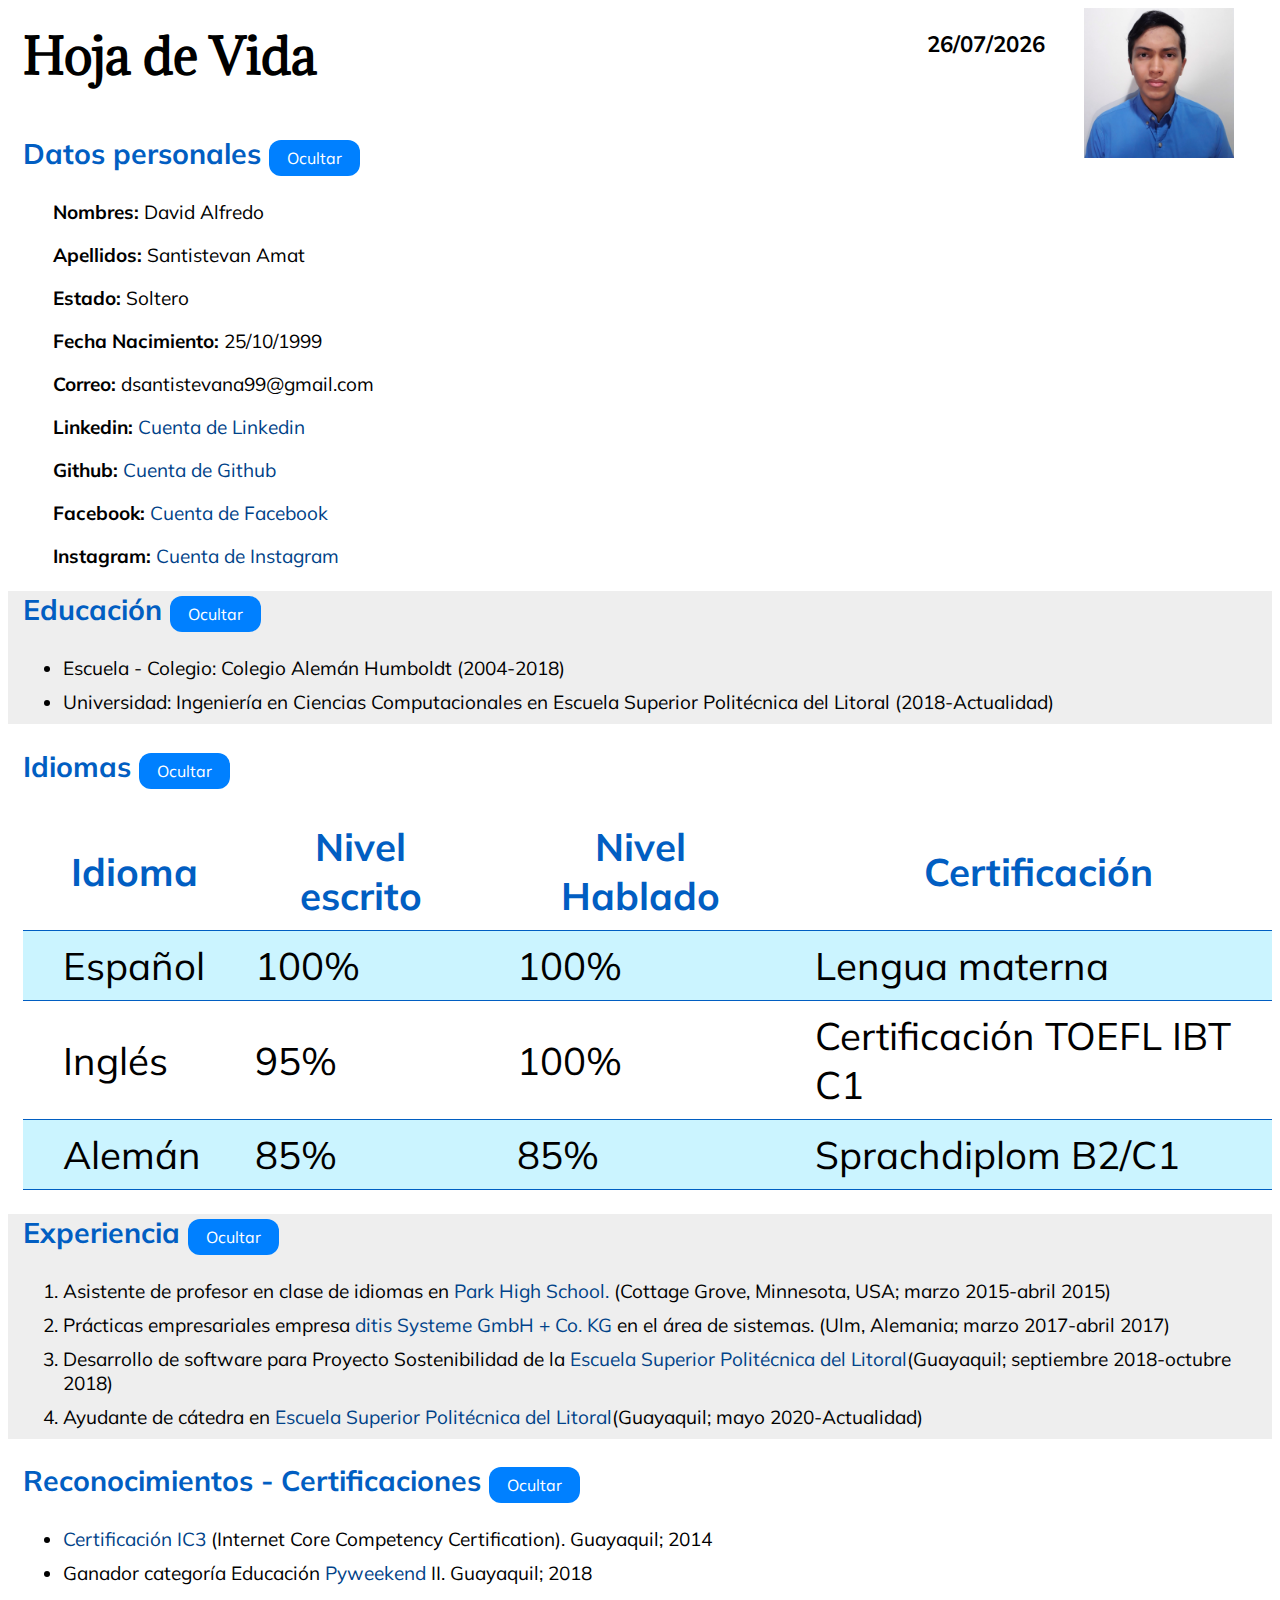
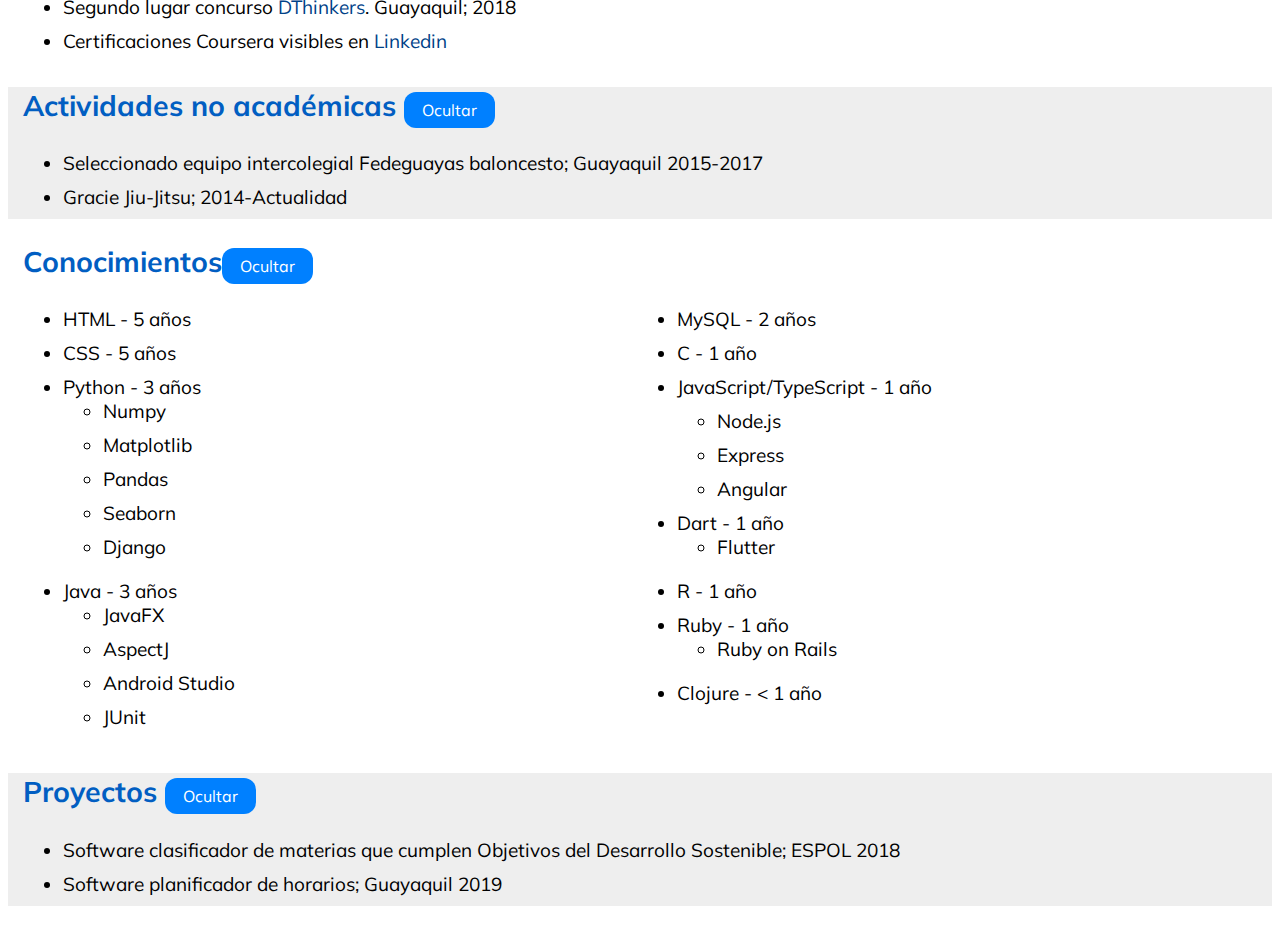
==== hoja_de_vida.html @ 27ae8ec9 "first commit" ====
<html>
	<head>
		<title> Hoja de Vida - David Santistevan</title>
		<meta charset="utf-8">
		<link href='https://fonts.googleapis.com/css?family=Adamina' rel='stylesheet'>
		<link href='https://fonts.googleapis.com/css?family=Muli' rel='stylesheet'>
		<link rel="stylesheet" href="estilo_hojaVida.css">
		<script src="main.js"></script>
	</head>
	
	<body>
		<img id="foto" src="Foto.jpg" height=150px width=150px>
		<div class="seccion" id="seccionFecha">
			<h3 id="fecha"></h3>
		</div>
		<script>fecha();</script>
		<h1 id="hojaVida">Hoja de Vida</h1> 
		<div class="seccion" id="datosPersonales">
			<h2 class="titulo">Datos personales <button id='botonDatos' onclick="ocultarSeccion('datosPersonales','botonDatos')">Ocultar</button></h2>
			<div class="elementos" id="elementos-datosPersonales">
				<p><b>Nombres: </b>David Alfredo</p>
				<p><b>Apellidos: </b>Santistevan Amat</p>
				<p><b>Estado: </b>Soltero</p>
				<p><b>Fecha Nacimiento: </b>25/10/1999</p>
				<p><b>Correo: </b>dsantistevana99@gmail.com</p>
				<p><b>Linkedin: </b><a href="https://www.linkedin.com/in/david-santistevan-amat">Cuenta de Linkedin</a></p>
				<p><b>Github: </b><a href="https://www.github.com/dsantistevan/">Cuenta de Github</a></p>
				<p><b>Facebook: </b><a href="https://www.facebook.com/david.santistevan.amat">Cuenta de Facebook</a></p>
				<p><b>Instagram: </b><a href="https://www.instagram.com/dsantistevan99/">Cuenta de Instagram</a></p>
			</div>
		</div>

		<div class="seccion" id="educacion">
			<h2 class="titulo">Educación <button id='botonEducacion' onclick="ocultarSeccion('educacion','botonEducacion')">Ocultar</button></h2>
			<div class="elementos" id="elementos-educacion">
				<p><ul>
					<li>Escuela - Colegio: Colegio Alemán Humboldt (2004-2018)</li>
					<li>Universidad: Ingeniería en Ciencias Computacionales en Escuela Superior Politécnica del Litoral (2018-Actualidad)</li>
				</ul></p>
			</div>
		</div>

		<div class="seccion" id="idiomas">
			<h2 class="titulo"> Idiomas <button id='botonIdiomas' onclick="ocultarSeccion('idiomas','botonIdiomas')">Ocultar</button></h2>
			<div class="elementos" id="elementos-idiomas">
				<table align="center">
					<tr id="headerTabla">
						<th>
							<p>Idioma</p>
						</th>
						<th>
							<p>Nivel escrito</p>
						</th>
						<th>
							<p>Nivel Hablado</p>
						</th>
						<th>
							<p>Certificación</p>
						</th>
					</tr>
					<tr>
						<td>
							<p>Español</p>
						</td>
						<td>
							<p>100%</p>
						</td>
						<td>
							<p>100%</p>
						</td>
						<td>
							<p>Lengua materna</p>
						</td>
					</tr>
					<tr>
						<td>
							<p>Inglés</p>
						</td>
						<td>
							<p>95%</p>
						</td>
						<td>
							<p>100%</p>
						</td>
						<td>
							<p>Certificación TOEFL IBT C1</p>
						</td>
					</tr>
					<tr>
						<td>
							<p>Alemán</p>
						</td>
						<td>
							<p>85%</p>
						</td>
						<td>
							<p>85%</p>
						</td>
						<td>
							<p>Sprachdiplom B2/C1</p>
						</td>
					</tr>
				</table>
			</div>
		</div>
		
		<div class="seccion" id="experiencia">
			<h2 class="titulo">Experiencia <button id='botonExperiencia' onclick="ocultarSeccion('experiencia','botonExperiencia')">Ocultar</button></h2>
			<div class="elementos" id="elementos-experiencia">
				<p><ol>
					<li>Asistente de profesor en clase de idiomas en <a href="https://phs.sowashco.org/">Park High School.</a> (Cottage Grove, Minnesota, USA; marzo 2015-abril 2015)</li>
					<li>Prácticas empresariales empresa <a href="https://www.ditis.de/index.html">ditis Systeme GmbH + Co. KG</a> en el área de sistemas. (Ulm, Alemania; marzo 2017-abril 2017)</li>
					<li>Desarrollo de software para Proyecto Sostenibilidad de la <a href="https://www.espol.edu.ec">Escuela Superior Politécnica del Litoral</a>(Guayaquil; septiembre 2018-octubre 2018)</li>
					<li>Ayudante de cátedra en <a href="https://www.espol.edu.ec">Escuela Superior Politécnica del Litoral</a>(Guayaquil; mayo 2020-Actualidad)</li>
				</ol></p>
			</div>
		</div>

		<div class="seccion" id="logros">
			<h2 class="titulo">Reconocimientos - Certificaciones <button id='botonLogros' onclick="ocultarSeccion('logros','botonLogros')">Ocultar</button></h2>
			<div class="elementos" id="elementos-logros">
				<p><ul>
					<li><a href="https://certiport.pearsonvue.com/Certifications/IC3/Digital-Literacy-Certification/Overview.aspx">Certificación IC3</a> (Internet Core Competency Certification). Guayaquil; 2014</li>
					<li>Ganador categoría Educación <a href="http://programacion.espol.edu.ec/pyweekend/">Pyweekend</a> II. Guayaquil; 2018</li>
					<li>Segundo lugar concurso <a href="https://www.i3lab.org/i3week-dthinkers">DThinkers</a>. Guayaquil; 2018</li>
					<li>Certificaciones Coursera visibles en <a href="https://www.linkedin.com/in/david-santistevan-amat/">Linkedin</a></li>
				</p></ul>
			</div>
		</div>
		
		<div class="seccion" id="cursos">
			<h2 class="titulo"> Actividades no académicas <button id='botonCursos' onclick="ocultarSeccion('cursos','botonCursos')">Ocultar</button></h2>
			<div class="elementos" id="elementos-cursos">
				<p><ul>
					<li>Seleccionado equipo intercolegial Fedeguayas baloncesto; Guayaquil 2015-2017</li>
					<li>Gracie Jiu-Jitsu; 2014-Actualidad</li>
				</p></ul>
			</div>
		</div>

		<div class="seccion" id="conocimientos">
			<h2 class="titulo">Conocimientos<button id='botonConocimientos' onclick="ocultarSeccion('conocimientos','botonConocimientos')">Ocultar</button></h2>
			<div class="elementos" id="elementos-conocimientos">
				<ul>
					<li>HTML - 5 años</li>
					<li>CSS - 5 años</li>
					<li>Python - 3 años
						<ul>
							<li>Numpy</li>
							<li>Matplotlib</li>
							<li>Pandas</li>
							<li>Seaborn</li>
							<li>Django</li>
						</ul>
					</li>
					<li>Java - 3 años
						<ul>
							<li>JavaFX</li>
							<li>AspectJ</li>
							<li>Android Studio</li>
							<li>JUnit</li>
						</ul>
					</li>
					<li>MySQL - 2 años</li>
					<li>C - 1 año</li>
					<li>JavaScript/TypeScript - 1 año</li>
						<ul>
							<li>Node.js</li>
							<li>Express</li>
							<li>Angular</li>
						</ul>
					<li>Dart -  1 año
						<ul>
							<li>Flutter</li>
						</ul>
					</li>
					<li>R - 1 año</li>
					<li>Ruby - 1 año
						<ul>
							<li>Ruby on Rails</li>
						</ul>	
					</li>
					<li>Clojure - < 1 año </li>
				</ul>
			</div>
		</div>


		<div class="seccion" id="proyectos">
			<h2 class="titulo"> Proyectos <button id='botonProyectos' onclick="ocultarSeccion('proyectos','botonProyectos')">Ocultar</button></h2>
			<div class="elementos" id="elementos-proyectos">
				<p><ul>
					<li>Software clasificador de materias que cumplen Objetivos del Desarrollo Sostenible; ESPOL 2018</li>
					<li>Software planificador de horarios; Guayaquil 2019</li>
				</p></ul>
			</div>
		</div>
	</body>

</html>
---- estilo_hojaVida.css ----
body 
{
	background-color: #FFFFFF;
	scroll-behavior: smooth;
}

#hojaVida 
{
	font-family: "Adamina";
	font-size: 48px;
	padding: 15px;
}

#foto, #fecha
{
	float:right;
	padding-right:3vw
}

.seccion
{
	font-size: 19px;
	padding-left:15px;
	font-family:"Muli";

}

.seccion .titulo
{
	color:#015EC2;
}

.seccion p
{
	padding-left:30px;
}

li 
{
	padding-bottom:10px;
}

a
{
	text-decoration:inherit;
}

a:link
{
	color:#004288;
}

a:visited
{
	color:#000588;
}

a:hover
{
	color:#00FFAA;
}

a:active
{
	color:#0041FB
}

#headerTabla
{
	color:#015EC2;
}

table
{
	border-collapse:collapse;
}

table p
{
	font-size:3vw;
	
}

th,td
{
	padding:10;
	
}

tr:nth-child(even)
{
	background-color:#CBF4FF;

}

tr
{
	border-bottom: 1px solid #015EC2;
	
}

button {
	background-color: #0080FF;
	border: none;
	color: white;
	padding: 8px 18px;
	text-align: center;
	text-decoration: none;
	display: inline-block;
	font-size: 16px;
	border-radius:12px;
	font-family:"Muli";
	-webkit-transition-duration: 0.2s; 
 	transition-duration: 0.2s;
}

button:hover {
  box-shadow: 0 12px 16px 0 rgba(0,0,0,0.24), 0 17px 50px 0 rgba(0,0,0,0.19);
}

.elementos
{
	-webkit-transition-duration: 0.4s; 
 	transition-duration: 0.25s;
}

#elementos-conocimientos > ul {
	columns: 2;
}

.seccion:nth-child(even){
	background-color: #eeeeee;
}
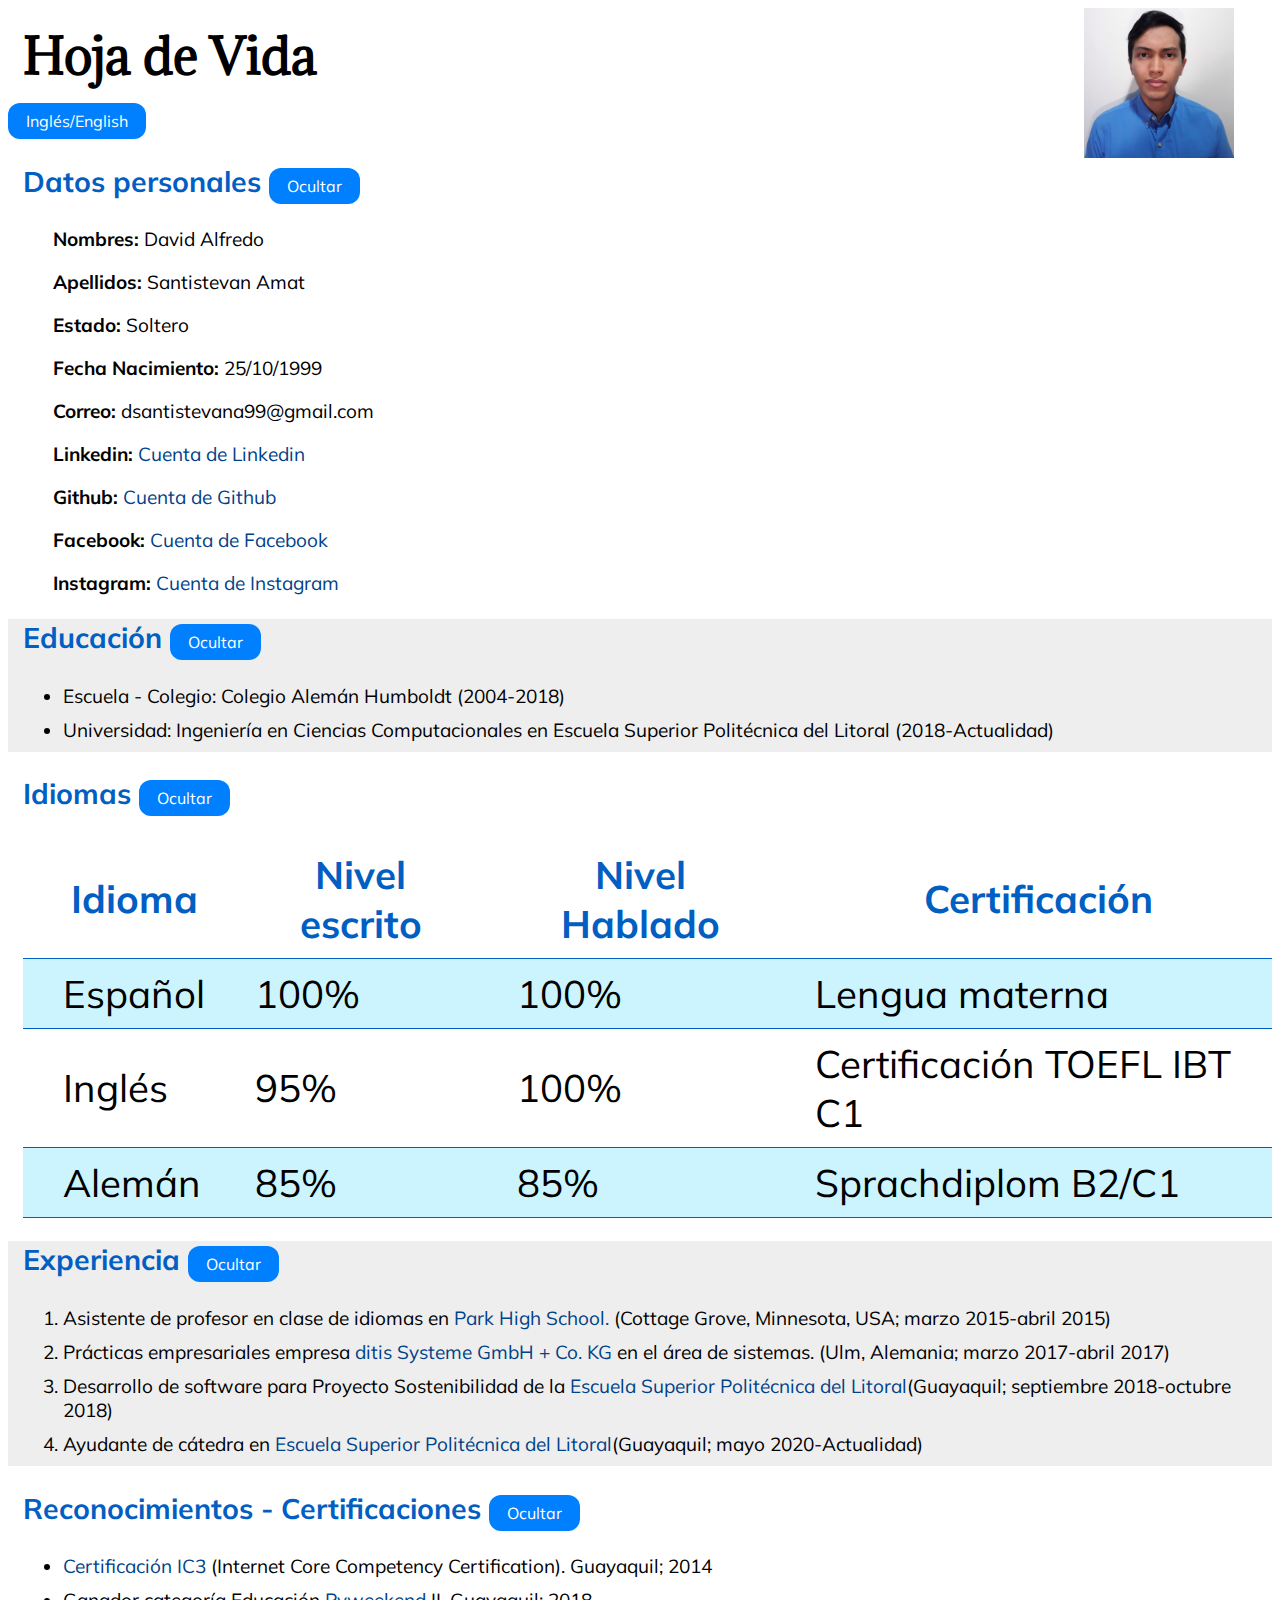
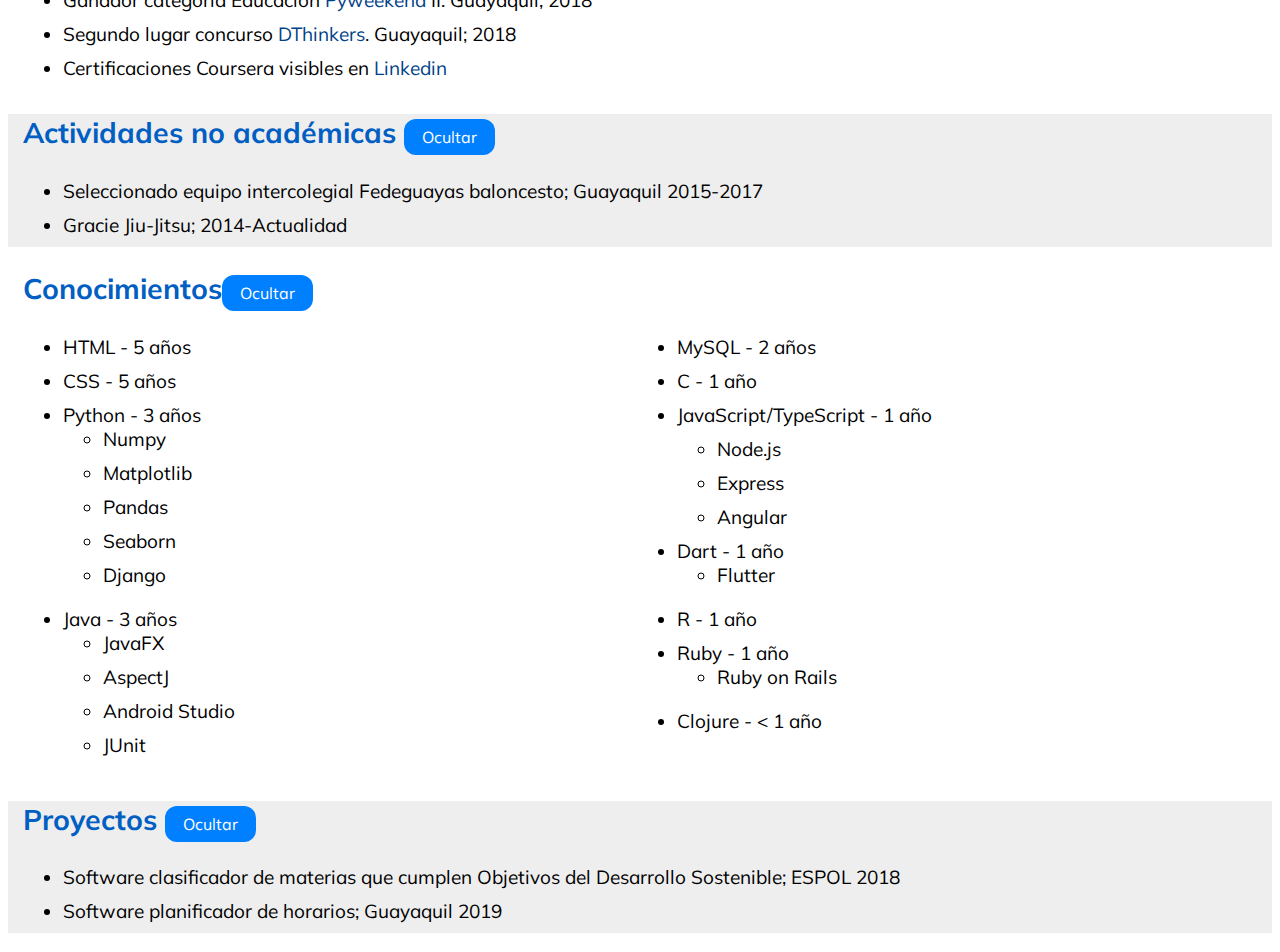
==== commit 85ba1188: "Added english" ====
--- a/hoja_de_vida.html
+++ b/hoja_de_vida.html
@@ -13,10 +13,10 @@
 		<div class="seccion" id="seccionFecha">
 			<h3 id="fecha"></h3>
 		</div>
-		<script>fecha();</script>
 		<h1 id="hojaVida">Hoja de Vida</h1> 
+		<a href="index.html"><button id="language">Inglés/English</button></a>
 		<div class="seccion" id="datosPersonales">
-			<h2 class="titulo">Datos personales <button id='botonDatos' onclick="ocultarSeccion('datosPersonales','botonDatos')">Ocultar</button></h2>
+			<h2 class="titulo">Datos personales <button id='botonDatos' onclick="ocultarSeccion('datosPersonales','botonDatos',0)">Ocultar</button></h2>
 			<div class="elementos" id="elementos-datosPersonales">
 				<p><b>Nombres: </b>David Alfredo</p>
 				<p><b>Apellidos: </b>Santistevan Amat</p>
@@ -31,7 +31,7 @@
 		</div>
 
 		<div class="seccion" id="educacion">
-			<h2 class="titulo">Educación <button id='botonEducacion' onclick="ocultarSeccion('educacion','botonEducacion')">Ocultar</button></h2>
+			<h2 class="titulo">Educación <button id='botonEducacion' onclick="ocultarSeccion('educacion','botonEducacion',0)">Ocultar</button></h2>
 			<div class="elementos" id="elementos-educacion">
 				<p><ul>
 					<li>Escuela - Colegio: Colegio Alemán Humboldt (2004-2018)</li>
@@ -41,7 +41,7 @@
 		</div>
 
 		<div class="seccion" id="idiomas">
-			<h2 class="titulo"> Idiomas <button id='botonIdiomas' onclick="ocultarSeccion('idiomas','botonIdiomas')">Ocultar</button></h2>
+			<h2 class="titulo"> Idiomas <button id='botonIdiomas' onclick="ocultarSeccion('idiomas','botonIdiomas',0)">Ocultar</button></h2>
 			<div class="elementos" id="elementos-idiomas">
 				<table align="center">
 					<tr id="headerTabla">
@@ -105,7 +105,7 @@
 		</div>
 		
 		<div class="seccion" id="experiencia">
-			<h2 class="titulo">Experiencia <button id='botonExperiencia' onclick="ocultarSeccion('experiencia','botonExperiencia')">Ocultar</button></h2>
+			<h2 class="titulo">Experiencia <button id='botonExperiencia' onclick="ocultarSeccion('experiencia','botonExperiencia',0)">Ocultar</button></h2>
 			<div class="elementos" id="elementos-experiencia">
 				<p><ol>
 					<li>Asistente de profesor en clase de idiomas en <a href="https://phs.sowashco.org/">Park High School.</a> (Cottage Grove, Minnesota, USA; marzo 2015-abril 2015)</li>
@@ -117,7 +117,7 @@
 		</div>
 
 		<div class="seccion" id="logros">
-			<h2 class="titulo">Reconocimientos - Certificaciones <button id='botonLogros' onclick="ocultarSeccion('logros','botonLogros')">Ocultar</button></h2>
+			<h2 class="titulo">Reconocimientos - Certificaciones <button id='botonLogros' onclick="ocultarSeccion('logros','botonLogros',0)">Ocultar</button></h2>
 			<div class="elementos" id="elementos-logros">
 				<p><ul>
 					<li><a href="https://certiport.pearsonvue.com/Certifications/IC3/Digital-Literacy-Certification/Overview.aspx">Certificación IC3</a> (Internet Core Competency Certification). Guayaquil; 2014</li>
@@ -129,7 +129,7 @@
 		</div>
 		
 		<div class="seccion" id="cursos">
-			<h2 class="titulo"> Actividades no académicas <button id='botonCursos' onclick="ocultarSeccion('cursos','botonCursos')">Ocultar</button></h2>
+			<h2 class="titulo"> Actividades no académicas <button id='botonCursos' onclick="ocultarSeccion('cursos','botonCursos',0)">Ocultar</button></h2>
 			<div class="elementos" id="elementos-cursos">
 				<p><ul>
 					<li>Seleccionado equipo intercolegial Fedeguayas baloncesto; Guayaquil 2015-2017</li>
@@ -139,7 +139,7 @@
 		</div>
 
 		<div class="seccion" id="conocimientos">
-			<h2 class="titulo">Conocimientos<button id='botonConocimientos' onclick="ocultarSeccion('conocimientos','botonConocimientos')">Ocultar</button></h2>
+			<h2 class="titulo">Conocimientos<button id='botonConocimientos' onclick="ocultarSeccion('conocimientos','botonConocimientos',0)">Ocultar</button></h2>
 			<div class="elementos" id="elementos-conocimientos">
 				<ul>
 					<li>HTML - 5 años</li>
@@ -187,7 +187,7 @@
 
 
 		<div class="seccion" id="proyectos">
-			<h2 class="titulo"> Proyectos <button id='botonProyectos' onclick="ocultarSeccion('proyectos','botonProyectos')">Ocultar</button></h2>
+			<h2 class="titulo"> Proyectos <button id='botonProyectos' onclick="ocultarSeccion('proyectos','botonProyectos',0)">Ocultar</button></h2>
 			<div class="elementos" id="elementos-proyectos">
 				<p><ul>
 					<li>Software clasificador de materias que cumplen Objetivos del Desarrollo Sostenible; ESPOL 2018</li>
--- a/estilo_hojaVida.css
+++ b/estilo_hojaVida.css
@@ -131,3 +131,7 @@
 .seccion:nth-child(even){
 	background-color: #eeeeee;
 }
+
+h1 {
+	margin-bottom: 0;
+}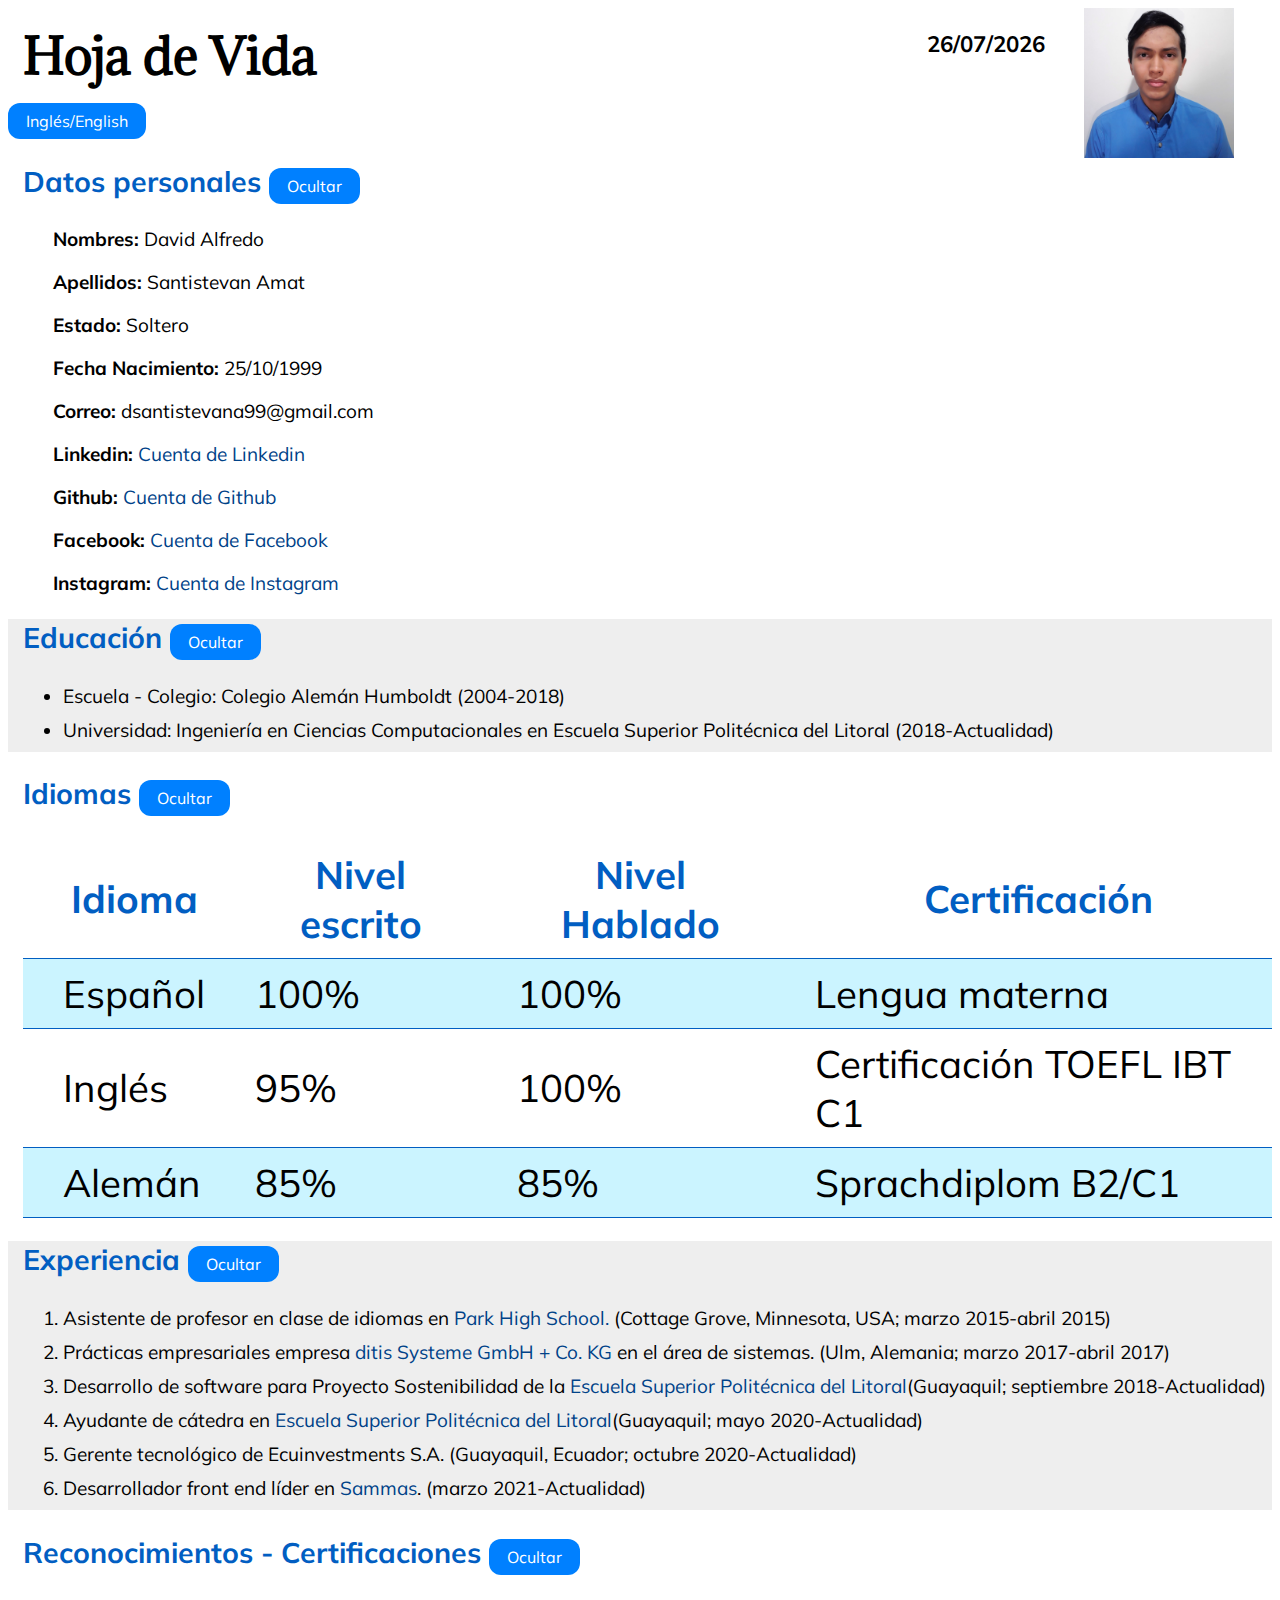
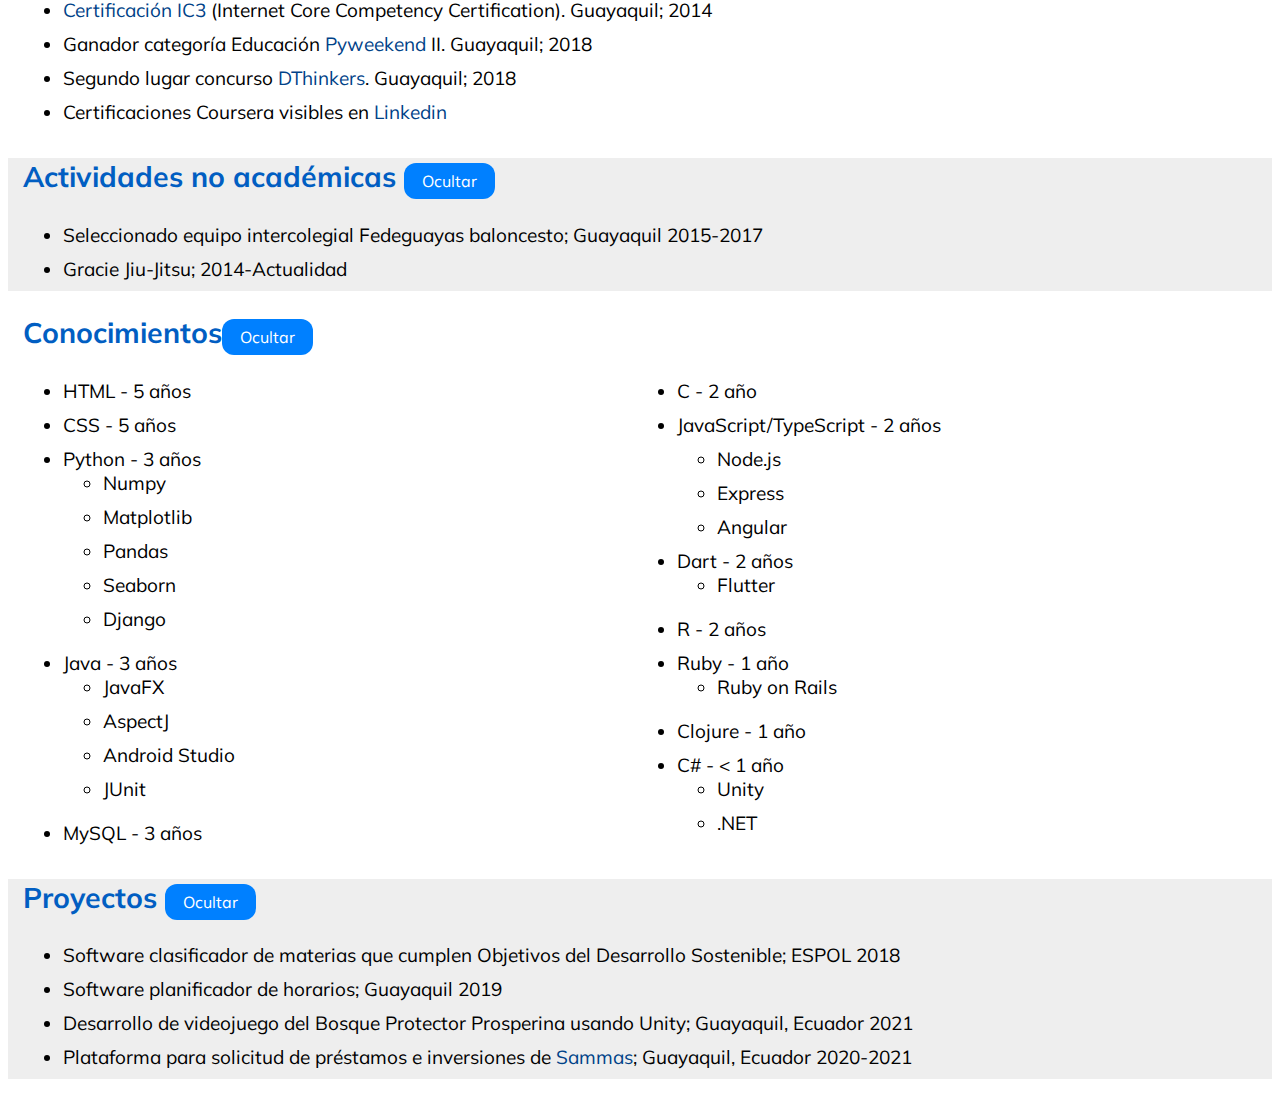
==== commit d46d740d: "CV Update" ====
--- a/hoja_de_vida.html
+++ b/hoja_de_vida.html
@@ -23,10 +23,10 @@
 				<p><b>Estado: </b>Soltero</p>
 				<p><b>Fecha Nacimiento: </b>25/10/1999</p>
 				<p><b>Correo: </b>dsantistevana99@gmail.com</p>
-				<p><b>Linkedin: </b><a href="https://www.linkedin.com/in/david-santistevan-amat">Cuenta de Linkedin</a></p>
-				<p><b>Github: </b><a href="https://www.github.com/dsantistevan/">Cuenta de Github</a></p>
-				<p><b>Facebook: </b><a href="https://www.facebook.com/david.santistevan.amat">Cuenta de Facebook</a></p>
-				<p><b>Instagram: </b><a href="https://www.instagram.com/dsantistevan99/">Cuenta de Instagram</a></p>
+				<p><b>Linkedin: </b><a target="_blank" rel="noopener noreferrer" href="https://www.linkedin.com/in/david-santistevan-amat">Cuenta de Linkedin</a></p>
+				<p><b>Github: </b><a target="_blank" rel="noopener noreferrer" href="https://www.github.com/dsantistevan/">Cuenta de Github</a></p>
+				<p><b>Facebook: </b><a target="_blank" rel="noopener noreferrer" href="https://www.facebook.com/david.santistevan.amat">Cuenta de Facebook</a></p>
+				<p><b>Instagram: </b><a target="_blank" rel="noopener noreferrer" href="https://www.instagram.com/dsantistevan99/">Cuenta de Instagram</a></p>
 			</div>
 		</div>
 
@@ -108,10 +108,12 @@
 			<h2 class="titulo">Experiencia <button id='botonExperiencia' onclick="ocultarSeccion('experiencia','botonExperiencia',0)">Ocultar</button></h2>
 			<div class="elementos" id="elementos-experiencia">
 				<p><ol>
-					<li>Asistente de profesor en clase de idiomas en <a href="https://phs.sowashco.org/">Park High School.</a> (Cottage Grove, Minnesota, USA; marzo 2015-abril 2015)</li>
-					<li>Prácticas empresariales empresa <a href="https://www.ditis.de/index.html">ditis Systeme GmbH + Co. KG</a> en el área de sistemas. (Ulm, Alemania; marzo 2017-abril 2017)</li>
-					<li>Desarrollo de software para Proyecto Sostenibilidad de la <a href="https://www.espol.edu.ec">Escuela Superior Politécnica del Litoral</a>(Guayaquil; septiembre 2018-octubre 2018)</li>
-					<li>Ayudante de cátedra en <a href="https://www.espol.edu.ec">Escuela Superior Politécnica del Litoral</a>(Guayaquil; mayo 2020-Actualidad)</li>
+					<li>Asistente de profesor en clase de idiomas en <a target="_blank" rel="noopener noreferrer" href="https://phs.sowashco.org/">Park High School.</a> (Cottage Grove, Minnesota, USA; marzo 2015-abril 2015)</li>
+					<li>Prácticas empresariales empresa <a target="_blank" rel="noopener noreferrer" href="https://www.ditis.de/index.html">ditis Systeme GmbH + Co. KG</a> en el área de sistemas. (Ulm, Alemania; marzo 2017-abril 2017)</li>
+					<li>Desarrollo de software para Proyecto Sostenibilidad de la <a target="_blank" rel="noopener noreferrer" href="https://www.espol.edu.ec">Escuela Superior Politécnica del Litoral</a>(Guayaquil; septiembre 2018-Actualidad)</li>
+					<li>Ayudante de cátedra en <a target="_blank" rel="noopener noreferrer" href="https://www.espol.edu.ec">Escuela Superior Politécnica del Litoral</a>(Guayaquil; mayo 2020-Actualidad)</li>
+					<li>Gerente tecnológico de Ecuinvestments S.A. (Guayaquil, Ecuador; octubre 2020-Actualidad)</li>
+					<li>Desarrollador front end líder en <a target="_blank" rel="noopener noreferrer" href="https://sammas.com.ec">Sammas</a>. (marzo 2021-Actualidad)</li>
 				</ol></p>
 			</div>
 		</div>
@@ -120,10 +122,10 @@
 			<h2 class="titulo">Reconocimientos - Certificaciones <button id='botonLogros' onclick="ocultarSeccion('logros','botonLogros',0)">Ocultar</button></h2>
 			<div class="elementos" id="elementos-logros">
 				<p><ul>
-					<li><a href="https://certiport.pearsonvue.com/Certifications/IC3/Digital-Literacy-Certification/Overview.aspx">Certificación IC3</a> (Internet Core Competency Certification). Guayaquil; 2014</li>
-					<li>Ganador categoría Educación <a href="http://programacion.espol.edu.ec/pyweekend/">Pyweekend</a> II. Guayaquil; 2018</li>
-					<li>Segundo lugar concurso <a href="https://www.i3lab.org/i3week-dthinkers">DThinkers</a>. Guayaquil; 2018</li>
-					<li>Certificaciones Coursera visibles en <a href="https://www.linkedin.com/in/david-santistevan-amat/">Linkedin</a></li>
+					<li><a target="_blank" rel="noopener noreferrer" href="https://certiport.pearsonvue.com/Certifications/IC3/Digital-Literacy-Certification/Overview.aspx">Certificación IC3</a> (Internet Core Competency Certification). Guayaquil; 2014</li>
+					<li>Ganador categoría Educación <a target="_blank" rel="noopener noreferrer" href="http://programacion.espol.edu.ec/pyweekend/">Pyweekend</a> II. Guayaquil; 2018</li>
+					<li>Segundo lugar concurso <a target="_blank" rel="noopener noreferrer" href="https://www.i3lab.org/i3week-dthinkers">DThinkers</a>. Guayaquil; 2018</li>
+					<li>Certificaciones Coursera visibles en <a target="_blank" rel="noopener noreferrer" href="https://www.linkedin.com/in/david-santistevan-amat/">Linkedin</a></li>
 				</p></ul>
 			</div>
 		</div>
@@ -161,26 +163,32 @@
 							<li>JUnit</li>
 						</ul>
 					</li>
-					<li>MySQL - 2 años</li>
-					<li>C - 1 año</li>
-					<li>JavaScript/TypeScript - 1 año</li>
+					<li>MySQL - 3 años</li>
+					<li>C - 2 año</li>
+					<li>JavaScript/TypeScript - 2 años</li>
 						<ul>
 							<li>Node.js</li>
 							<li>Express</li>
 							<li>Angular</li>
 						</ul>
-					<li>Dart -  1 año
+					<li>Dart -  2 años
 						<ul>
 							<li>Flutter</li>
 						</ul>
 					</li>
-					<li>R - 1 año</li>
+					<li>R - 2 años</li>
 					<li>Ruby - 1 año
 						<ul>
 							<li>Ruby on Rails</li>
 						</ul>	
 					</li>
-					<li>Clojure - < 1 año </li>
+					<li>Clojure -  1 año </li>
+					<li>C# - < 1 año 
+						<ul>
+							<li>Unity</li>
+							<li>.NET</li>
+						</ul>
+					</li>
 				</ul>
 			</div>
 		</div>
@@ -192,6 +200,8 @@
 				<p><ul>
 					<li>Software clasificador de materias que cumplen Objetivos del Desarrollo Sostenible; ESPOL 2018</li>
 					<li>Software planificador de horarios; Guayaquil 2019</li>
+					<li>Desarrollo de videojuego del Bosque Protector Prosperina usando Unity; Guayaquil, Ecuador 2021</li>
+					<li>Plataforma para solicitud de préstamos e inversiones de <a target="_blank" rel="noopener noreferrer" href="https://portal.sammas.com.ec">Sammas</a>; Guayaquil, Ecuador 2020-2021</li>
 				</p></ul>
 			</div>
 		</div>
--- a/estilo_hojaVida.css
+++ b/estilo_hojaVida.css
@@ -99,6 +99,12 @@
 	
 }
 
+div[style*="hidden"] tr
+{
+	border-bottom: transparent;
+	
+}
+
 button {
 	background-color: #0080FF;
 	border: none;
@@ -134,4 +140,4 @@
 
 h1 {
 	margin-bottom: 0;
-}+}
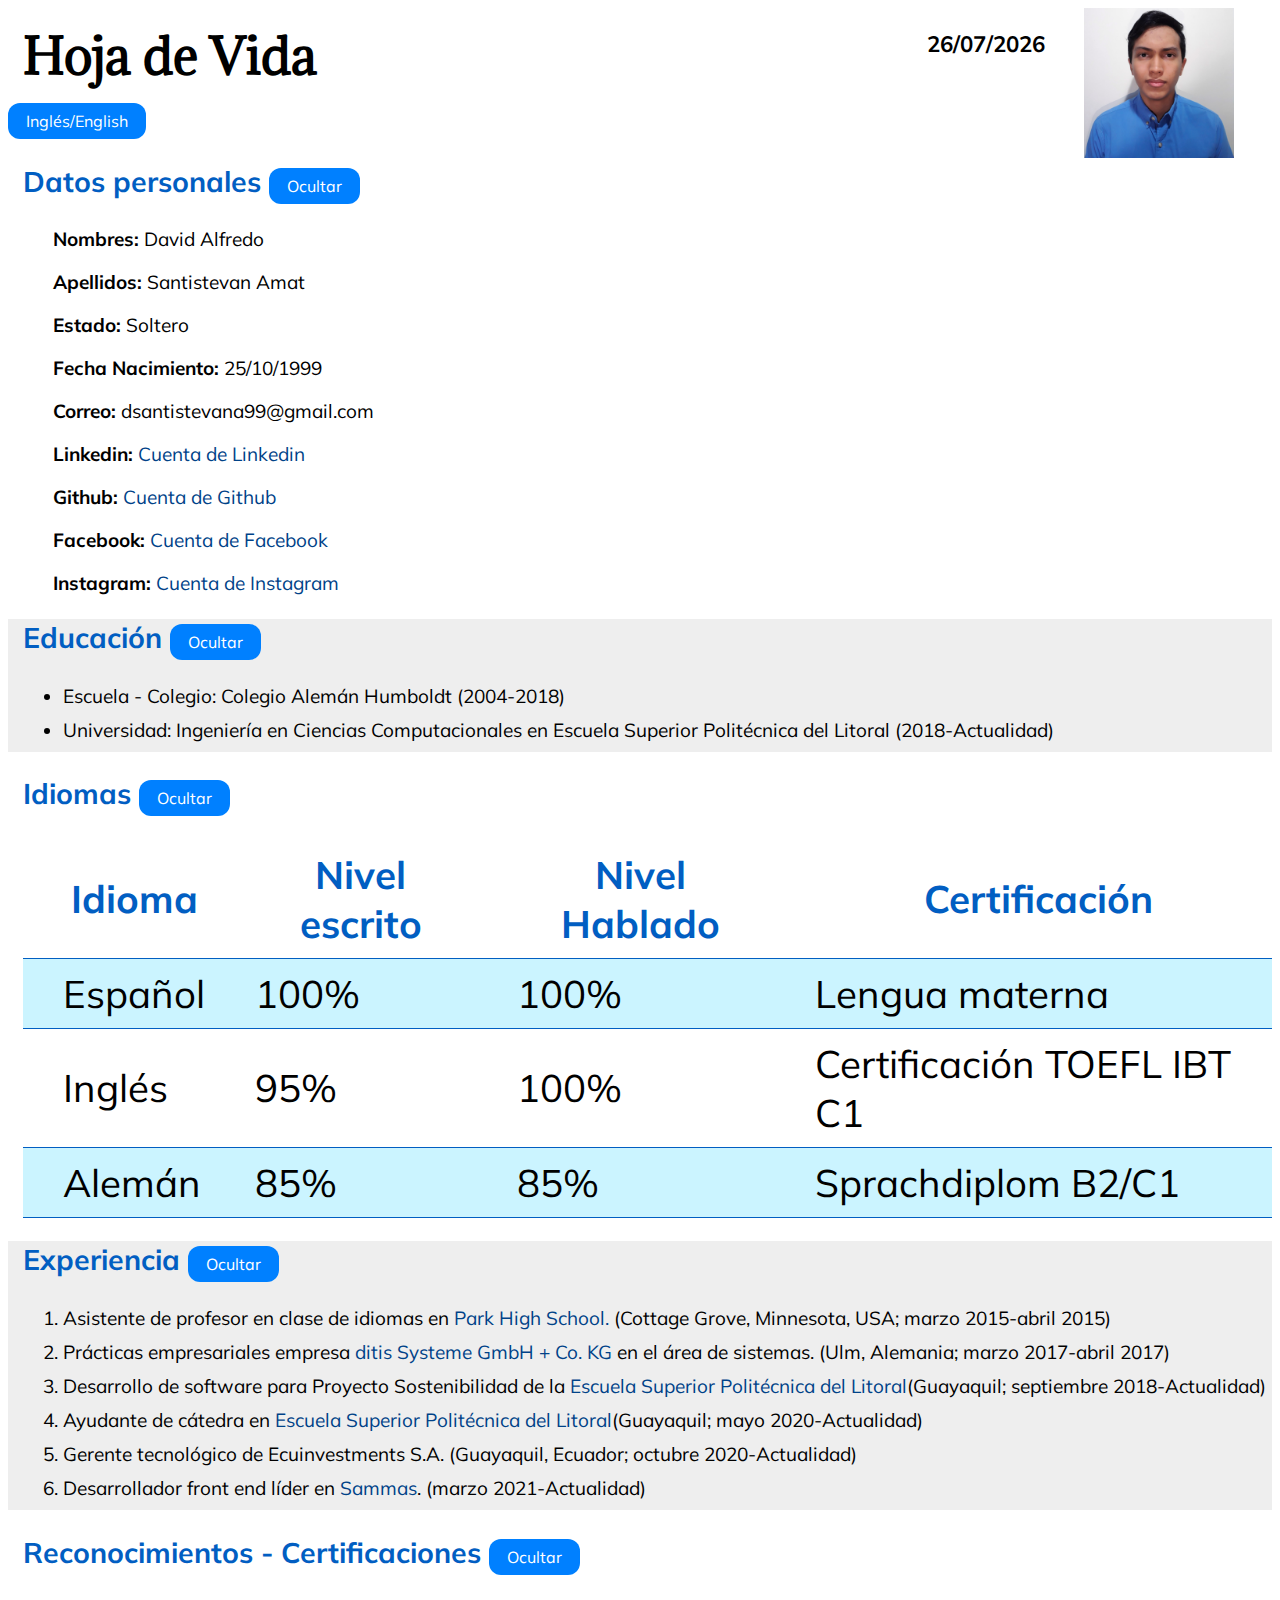
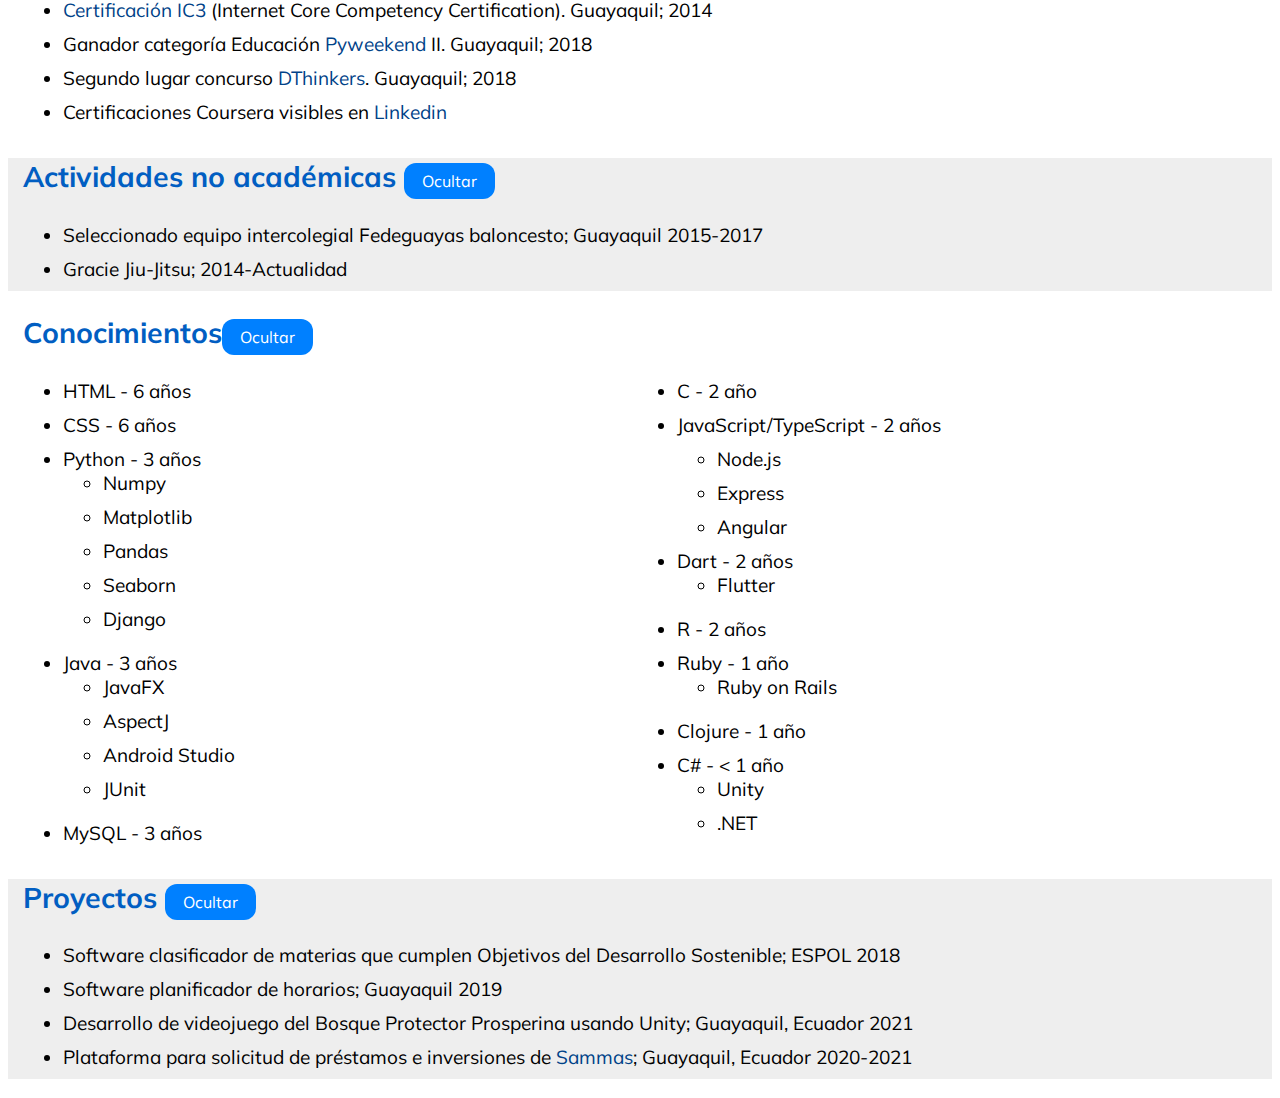
==== commit 7285abd3: "CV Update" ====
--- a/hoja_de_vida.html
+++ b/hoja_de_vida.html
@@ -144,8 +144,8 @@
 			<h2 class="titulo">Conocimientos<button id='botonConocimientos' onclick="ocultarSeccion('conocimientos','botonConocimientos',0)">Ocultar</button></h2>
 			<div class="elementos" id="elementos-conocimientos">
 				<ul>
-					<li>HTML - 5 años</li>
-					<li>CSS - 5 años</li>
+					<li>HTML - 6 años</li>
+					<li>CSS - 6 años</li>
 					<li>Python - 3 años
 						<ul>
 							<li>Numpy</li>
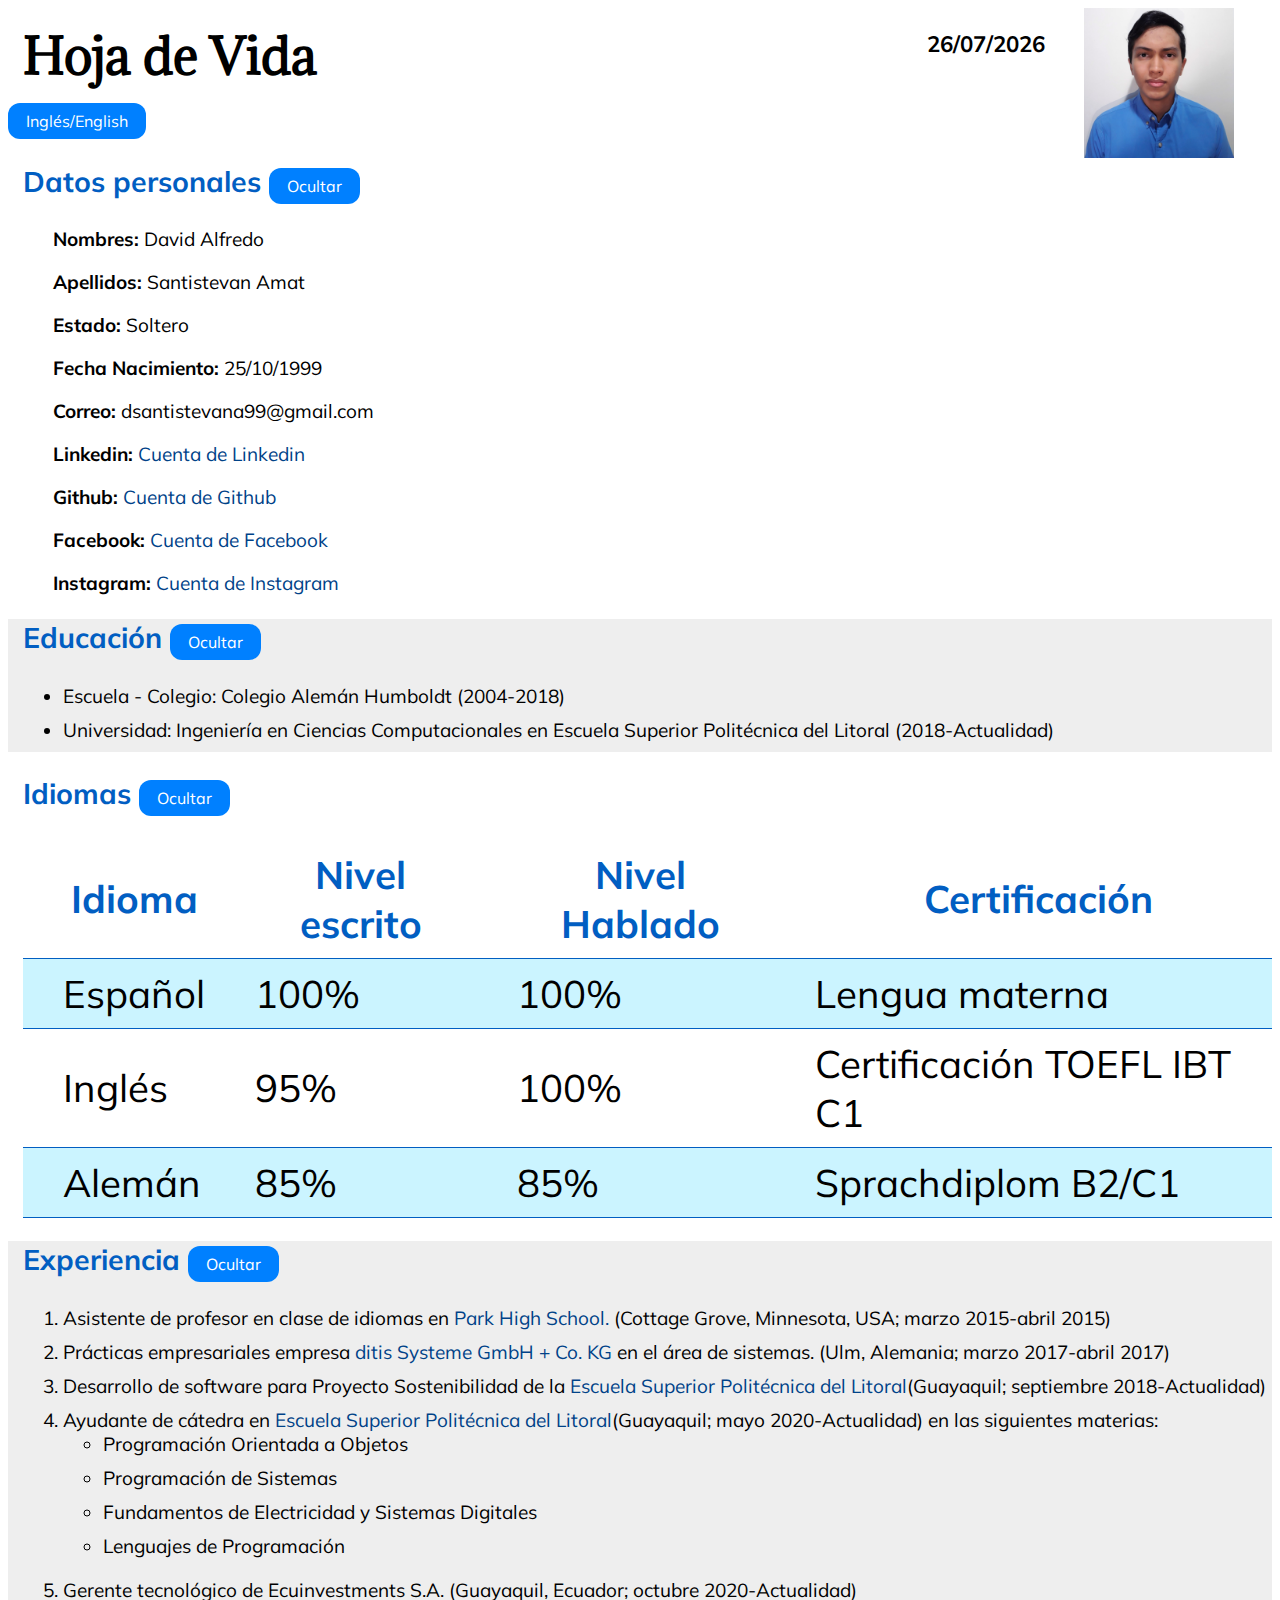
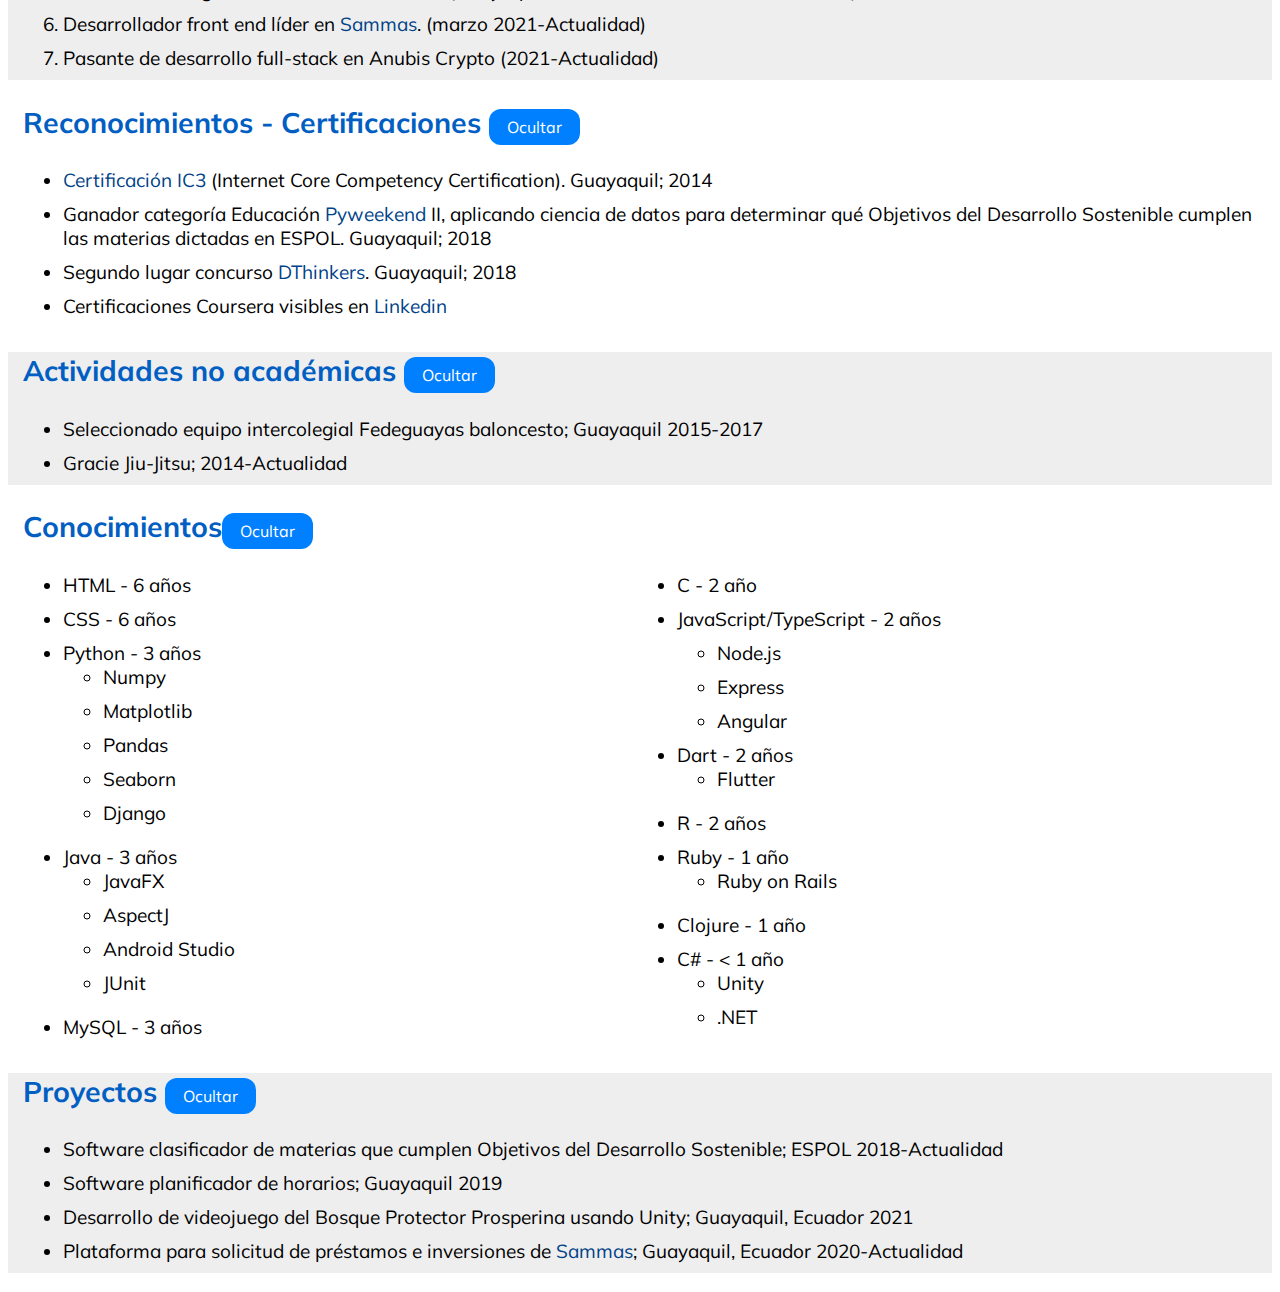
==== commit 1deb86ca: "CV update 01-2022" ====
--- a/hoja_de_vida.html
+++ b/hoja_de_vida.html
@@ -111,9 +111,18 @@
 					<li>Asistente de profesor en clase de idiomas en <a target="_blank" rel="noopener noreferrer" href="https://phs.sowashco.org/">Park High School.</a> (Cottage Grove, Minnesota, USA; marzo 2015-abril 2015)</li>
 					<li>Prácticas empresariales empresa <a target="_blank" rel="noopener noreferrer" href="https://www.ditis.de/index.html">ditis Systeme GmbH + Co. KG</a> en el área de sistemas. (Ulm, Alemania; marzo 2017-abril 2017)</li>
 					<li>Desarrollo de software para Proyecto Sostenibilidad de la <a target="_blank" rel="noopener noreferrer" href="https://www.espol.edu.ec">Escuela Superior Politécnica del Litoral</a>(Guayaquil; septiembre 2018-Actualidad)</li>
-					<li>Ayudante de cátedra en <a target="_blank" rel="noopener noreferrer" href="https://www.espol.edu.ec">Escuela Superior Politécnica del Litoral</a>(Guayaquil; mayo 2020-Actualidad)</li>
+					<li>
+						Ayudante de cátedra en <a target="_blank" rel="noopener noreferrer" href="https://www.espol.edu.ec">Escuela Superior Politécnica del Litoral</a>(Guayaquil; mayo 2020-Actualidad) en las siguientes materias:
+						<ul>
+							<li>Programación Orientada a Objetos</li>
+							<li>Programación de Sistemas</li>
+							<li>Fundamentos de Electricidad y Sistemas Digitales</li>
+							<li>Lenguajes de Programación</li>
+						</ul>
+					</li>
 					<li>Gerente tecnológico de Ecuinvestments S.A. (Guayaquil, Ecuador; octubre 2020-Actualidad)</li>
 					<li>Desarrollador front end líder en <a target="_blank" rel="noopener noreferrer" href="https://sammas.com.ec">Sammas</a>. (marzo 2021-Actualidad)</li>
+					<li>Pasante de desarrollo full-stack en Anubis Crypto (2021-Actualidad)</li>
 				</ol></p>
 			</div>
 		</div>
@@ -123,7 +132,7 @@
 			<div class="elementos" id="elementos-logros">
 				<p><ul>
 					<li><a target="_blank" rel="noopener noreferrer" href="https://certiport.pearsonvue.com/Certifications/IC3/Digital-Literacy-Certification/Overview.aspx">Certificación IC3</a> (Internet Core Competency Certification). Guayaquil; 2014</li>
-					<li>Ganador categoría Educación <a target="_blank" rel="noopener noreferrer" href="http://programacion.espol.edu.ec/pyweekend/">Pyweekend</a> II. Guayaquil; 2018</li>
+					<li>Ganador categoría Educación <a target="_blank" rel="noopener noreferrer" href="http://programacion.espol.edu.ec/pyweekend/">Pyweekend</a> II, aplicando ciencia de datos para determinar qué Objetivos del Desarrollo Sostenible cumplen las materias dictadas en ESPOL. Guayaquil; 2018</li>
 					<li>Segundo lugar concurso <a target="_blank" rel="noopener noreferrer" href="https://www.i3lab.org/i3week-dthinkers">DThinkers</a>. Guayaquil; 2018</li>
 					<li>Certificaciones Coursera visibles en <a target="_blank" rel="noopener noreferrer" href="https://www.linkedin.com/in/david-santistevan-amat/">Linkedin</a></li>
 				</p></ul>
@@ -198,10 +207,10 @@
 			<h2 class="titulo"> Proyectos <button id='botonProyectos' onclick="ocultarSeccion('proyectos','botonProyectos',0)">Ocultar</button></h2>
 			<div class="elementos" id="elementos-proyectos">
 				<p><ul>
-					<li>Software clasificador de materias que cumplen Objetivos del Desarrollo Sostenible; ESPOL 2018</li>
+					<li>Software clasificador de materias que cumplen Objetivos del Desarrollo Sostenible; ESPOL 2018-Actualidad</li>
 					<li>Software planificador de horarios; Guayaquil 2019</li>
 					<li>Desarrollo de videojuego del Bosque Protector Prosperina usando Unity; Guayaquil, Ecuador 2021</li>
-					<li>Plataforma para solicitud de préstamos e inversiones de <a target="_blank" rel="noopener noreferrer" href="https://portal.sammas.com.ec">Sammas</a>; Guayaquil, Ecuador 2020-2021</li>
+					<li>Plataforma para solicitud de préstamos e inversiones de <a target="_blank" rel="noopener noreferrer" href="https://portal.sammas.com.ec">Sammas</a>; Guayaquil, Ecuador 2020-Actualidad</li>
 				</p></ul>
 			</div>
 		</div>
--- a/estilo_hojaVida.css
+++ b/estilo_hojaVida.css
@@ -141,3 +141,11 @@
 h1 {
 	margin-bottom: 0;
 }
+
+.elementos{
+	transition: all .3s ease;
+}
+
+.elementos-no *{
+	display: none;
+}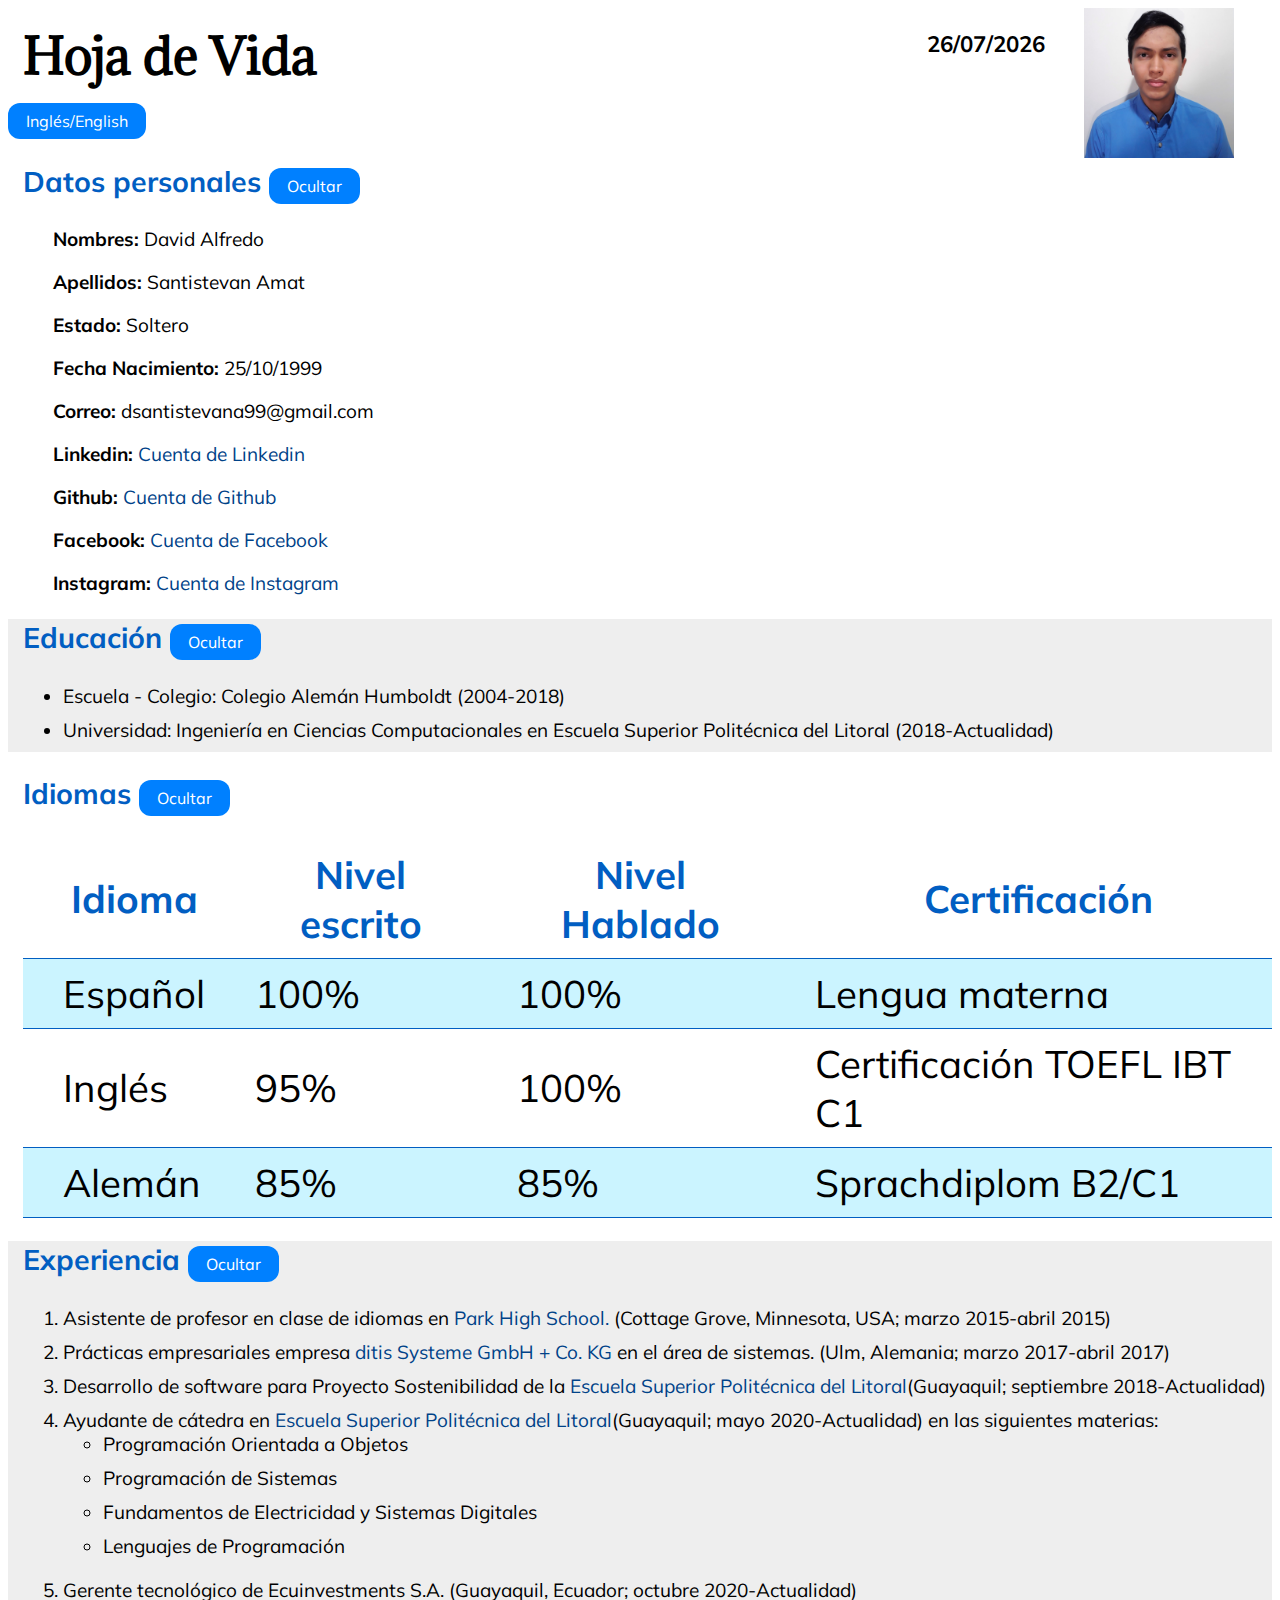
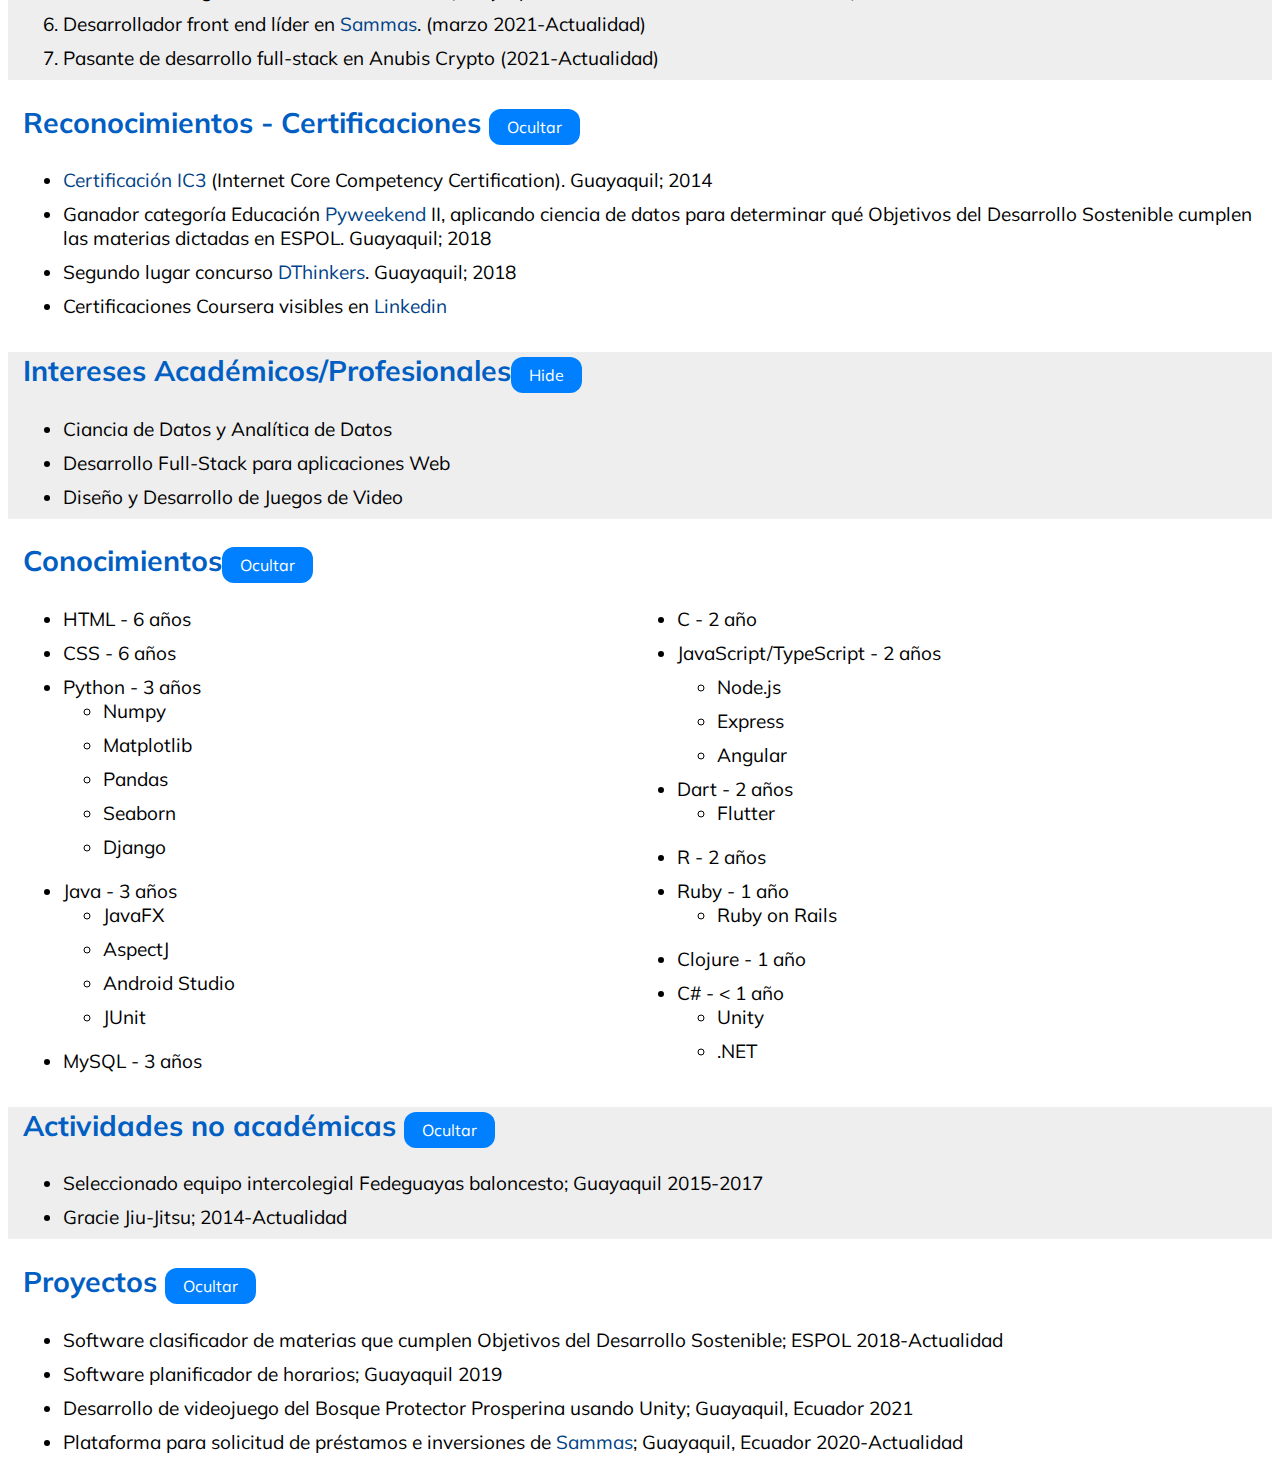
==== commit dfebfc24: "Small CV Update" ====
--- a/hoja_de_vida.html
+++ b/hoja_de_vida.html
@@ -33,10 +33,10 @@
 		<div class="seccion" id="educacion">
 			<h2 class="titulo">Educación <button id='botonEducacion' onclick="ocultarSeccion('educacion','botonEducacion',0)">Ocultar</button></h2>
 			<div class="elementos" id="elementos-educacion">
-				<p><ul>
+				<ul>
 					<li>Escuela - Colegio: Colegio Alemán Humboldt (2004-2018)</li>
 					<li>Universidad: Ingeniería en Ciencias Computacionales en Escuela Superior Politécnica del Litoral (2018-Actualidad)</li>
-				</ul></p>
+				</ul>
 			</div>
 		</div>
 
@@ -130,25 +130,24 @@
 		<div class="seccion" id="logros">
 			<h2 class="titulo">Reconocimientos - Certificaciones <button id='botonLogros' onclick="ocultarSeccion('logros','botonLogros',0)">Ocultar</button></h2>
 			<div class="elementos" id="elementos-logros">
-				<p><ul>
+				<ul>
 					<li><a target="_blank" rel="noopener noreferrer" href="https://certiport.pearsonvue.com/Certifications/IC3/Digital-Literacy-Certification/Overview.aspx">Certificación IC3</a> (Internet Core Competency Certification). Guayaquil; 2014</li>
 					<li>Ganador categoría Educación <a target="_blank" rel="noopener noreferrer" href="http://programacion.espol.edu.ec/pyweekend/">Pyweekend</a> II, aplicando ciencia de datos para determinar qué Objetivos del Desarrollo Sostenible cumplen las materias dictadas en ESPOL. Guayaquil; 2018</li>
 					<li>Segundo lugar concurso <a target="_blank" rel="noopener noreferrer" href="https://www.i3lab.org/i3week-dthinkers">DThinkers</a>. Guayaquil; 2018</li>
 					<li>Certificaciones Coursera visibles en <a target="_blank" rel="noopener noreferrer" href="https://www.linkedin.com/in/david-santistevan-amat/">Linkedin</a></li>
-				</p></ul>
-			</div>
-		</div>
-		
-		<div class="seccion" id="cursos">
-			<h2 class="titulo"> Actividades no académicas <button id='botonCursos' onclick="ocultarSeccion('cursos','botonCursos',0)">Ocultar</button></h2>
+				</ul>
+			</div>
+		</div>
+		<div class="seccion" id="intereses">
+			<h2 class="titulo"> Intereses Académicos/Profesionales<button id='botonCursos' onclick="ocultarSeccion('cursos','botonCursos',1)">Hide</button></h2>
 			<div class="elementos" id="elementos-cursos">
-				<p><ul>
-					<li>Seleccionado equipo intercolegial Fedeguayas baloncesto; Guayaquil 2015-2017</li>
-					<li>Gracie Jiu-Jitsu; 2014-Actualidad</li>
-				</p></ul>
-			</div>
-		</div>
-
+				<ul>
+					<li>Ciancia de Datos y Analítica de Datos</li>
+					<li>Desarrollo Full-Stack para aplicaciones Web</li>
+					<li>Diseño y Desarrollo de Juegos de Video</li>
+				</ul>
+			</div>
+		</div>
 		<div class="seccion" id="conocimientos">
 			<h2 class="titulo">Conocimientos<button id='botonConocimientos' onclick="ocultarSeccion('conocimientos','botonConocimientos',0)">Ocultar</button></h2>
 			<div class="elementos" id="elementos-conocimientos">
@@ -201,17 +200,25 @@
 				</ul>
 			</div>
 		</div>
-
+		<div class="seccion" id="cursos">
+			<h2 class="titulo"> Actividades no académicas <button id='botonCursos' onclick="ocultarSeccion('cursos','botonCursos',0)">Ocultar</button></h2>
+			<div class="elementos" id="elementos-cursos">
+				<ul>
+					<li>Seleccionado equipo intercolegial Fedeguayas baloncesto; Guayaquil 2015-2017</li>
+					<li>Gracie Jiu-Jitsu; 2014-Actualidad</li>
+				</ul>
+			</div>
+		</div>
 
 		<div class="seccion" id="proyectos">
 			<h2 class="titulo"> Proyectos <button id='botonProyectos' onclick="ocultarSeccion('proyectos','botonProyectos',0)">Ocultar</button></h2>
 			<div class="elementos" id="elementos-proyectos">
-				<p><ul>
+				<ul>
 					<li>Software clasificador de materias que cumplen Objetivos del Desarrollo Sostenible; ESPOL 2018-Actualidad</li>
 					<li>Software planificador de horarios; Guayaquil 2019</li>
 					<li>Desarrollo de videojuego del Bosque Protector Prosperina usando Unity; Guayaquil, Ecuador 2021</li>
 					<li>Plataforma para solicitud de préstamos e inversiones de <a target="_blank" rel="noopener noreferrer" href="https://portal.sammas.com.ec">Sammas</a>; Guayaquil, Ecuador 2020-Actualidad</li>
-				</p></ul>
+				</ul>
 			</div>
 		</div>
 	</body>
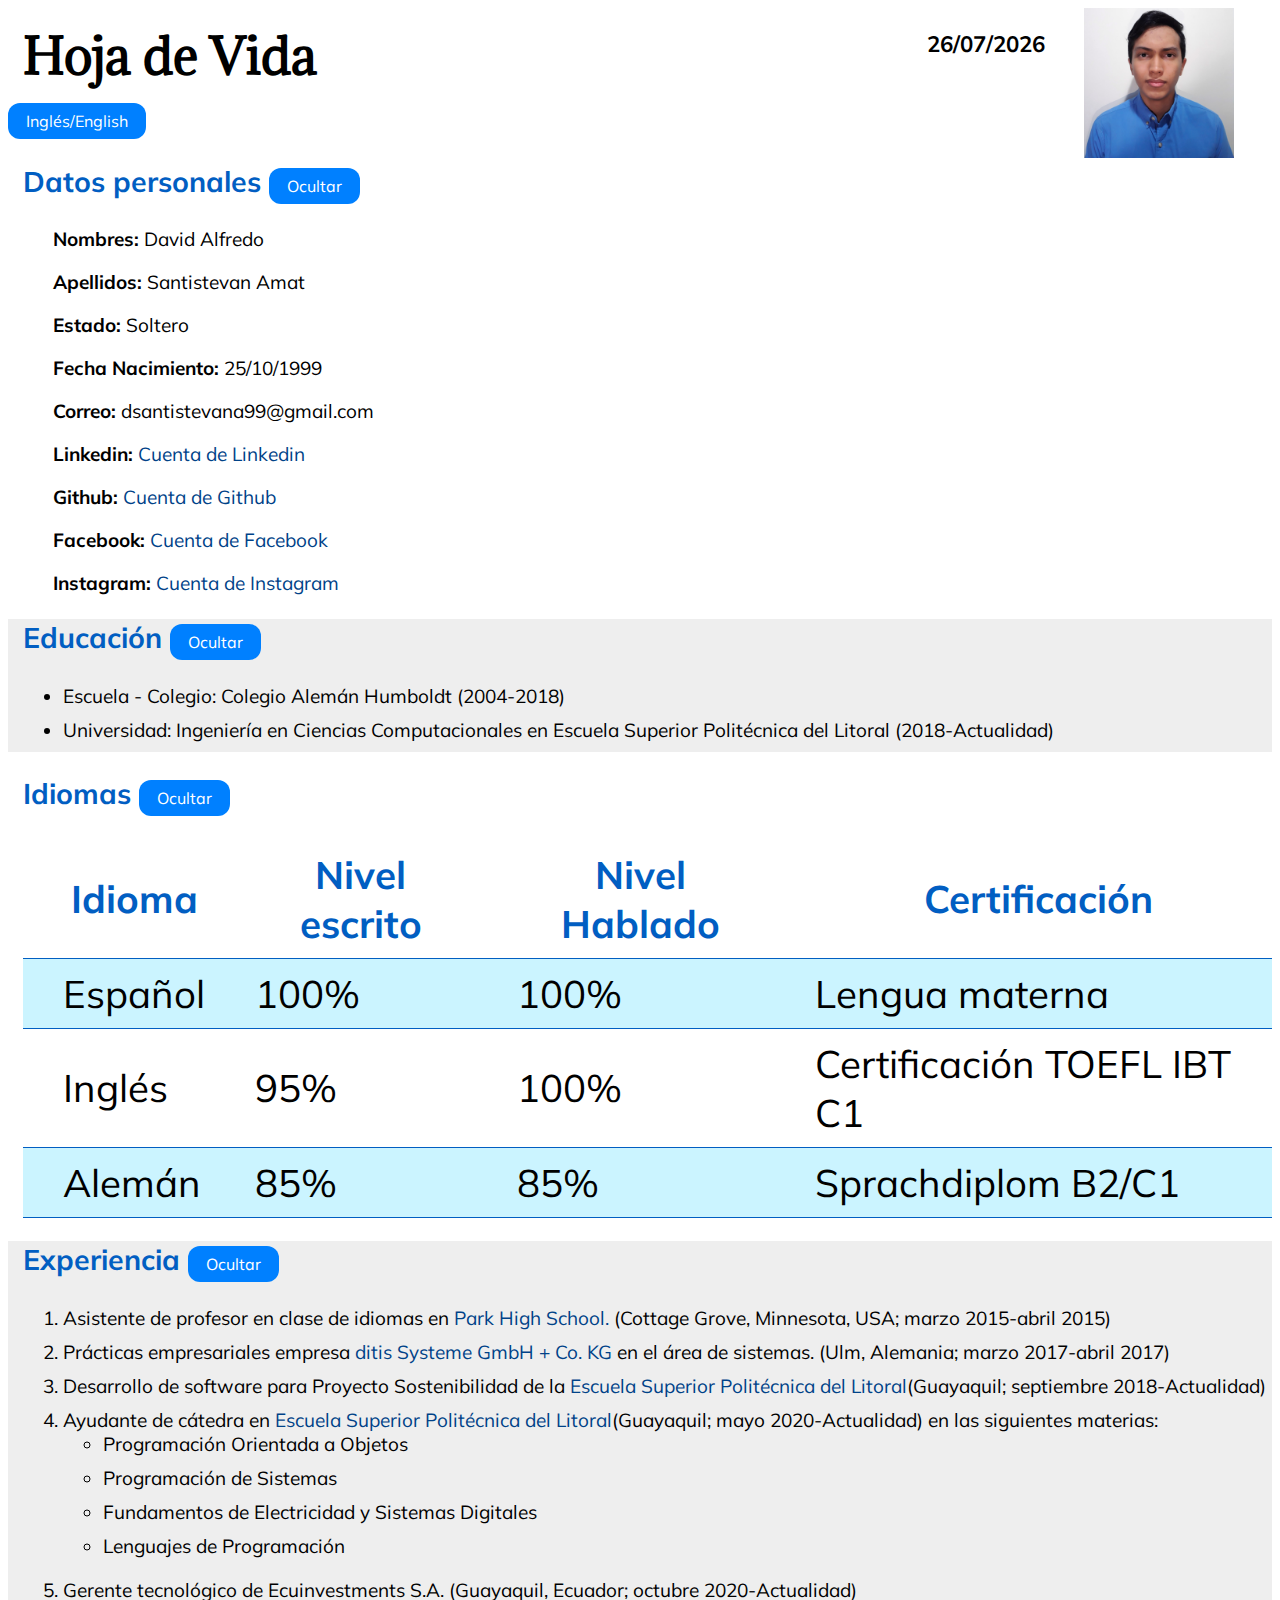
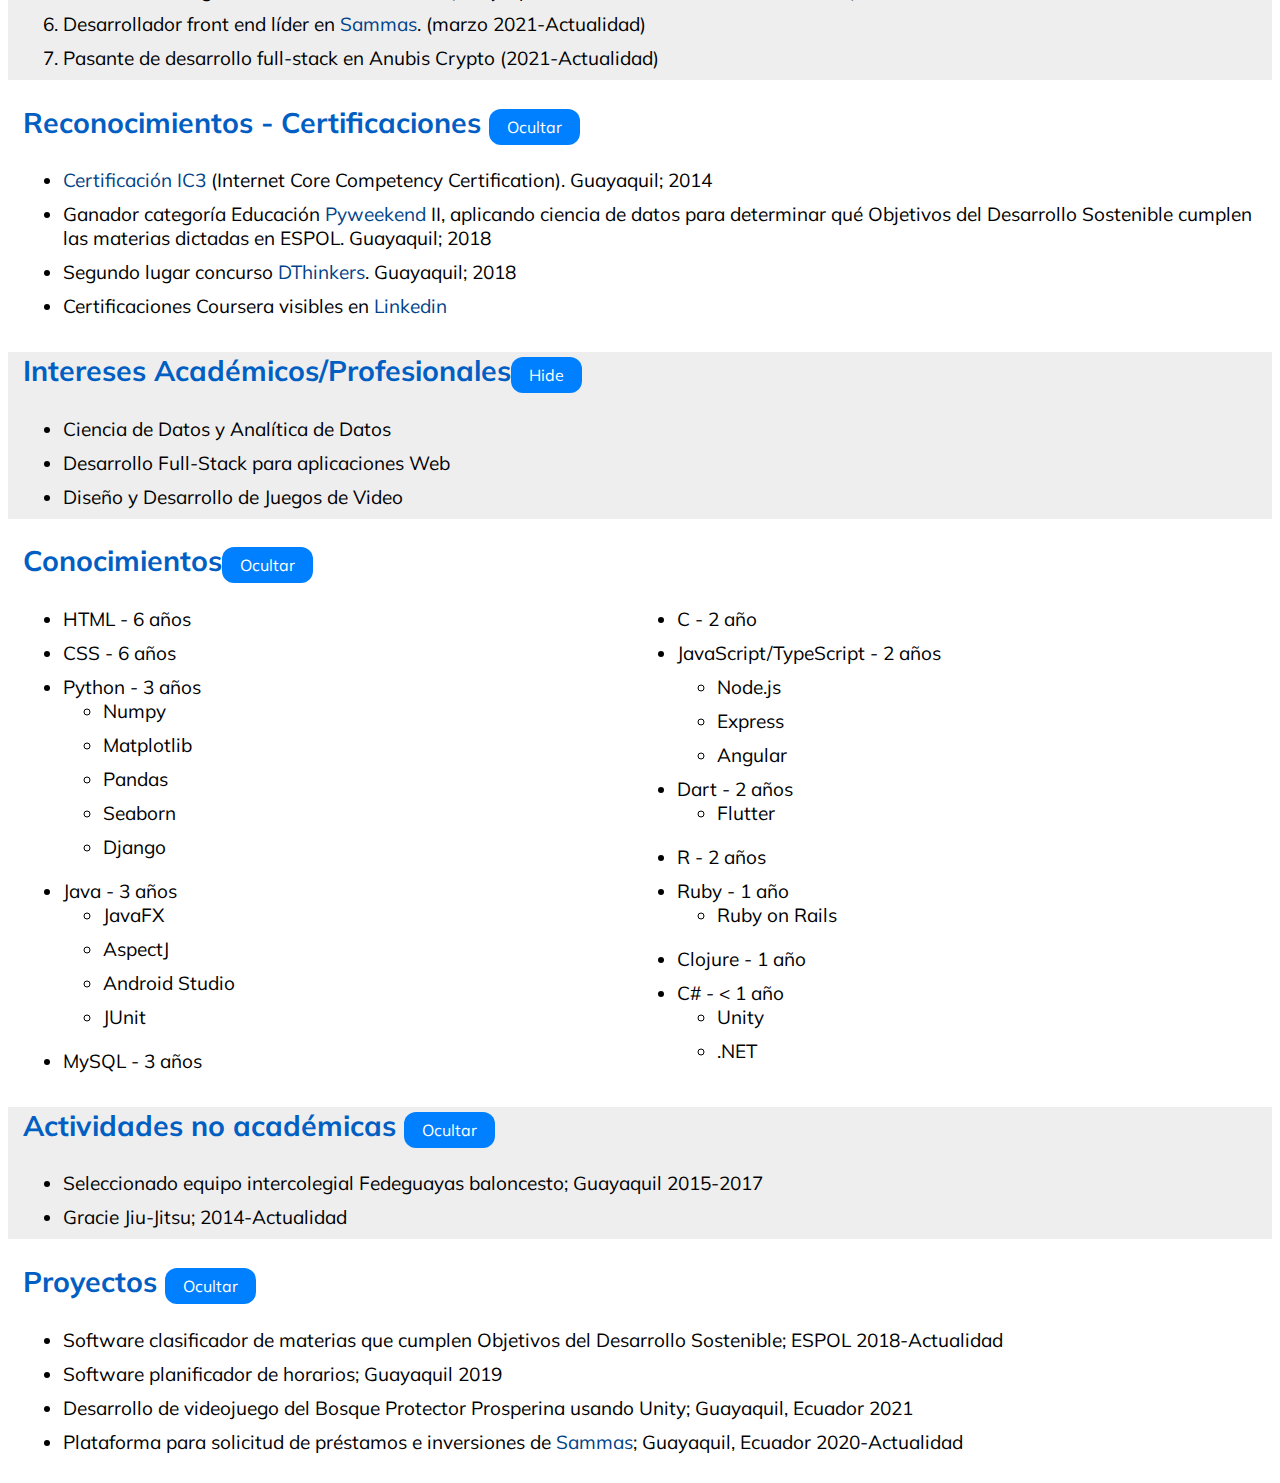
==== commit 279af9ff: "Typo fix" ====
--- a/hoja_de_vida.html
+++ b/hoja_de_vida.html
@@ -142,7 +142,7 @@
 			<h2 class="titulo"> Intereses Académicos/Profesionales<button id='botonCursos' onclick="ocultarSeccion('cursos','botonCursos',1)">Hide</button></h2>
 			<div class="elementos" id="elementos-cursos">
 				<ul>
-					<li>Ciancia de Datos y Analítica de Datos</li>
+					<li>Ciencia de Datos y Analítica de Datos</li>
 					<li>Desarrollo Full-Stack para aplicaciones Web</li>
 					<li>Diseño y Desarrollo de Juegos de Video</li>
 				</ul>
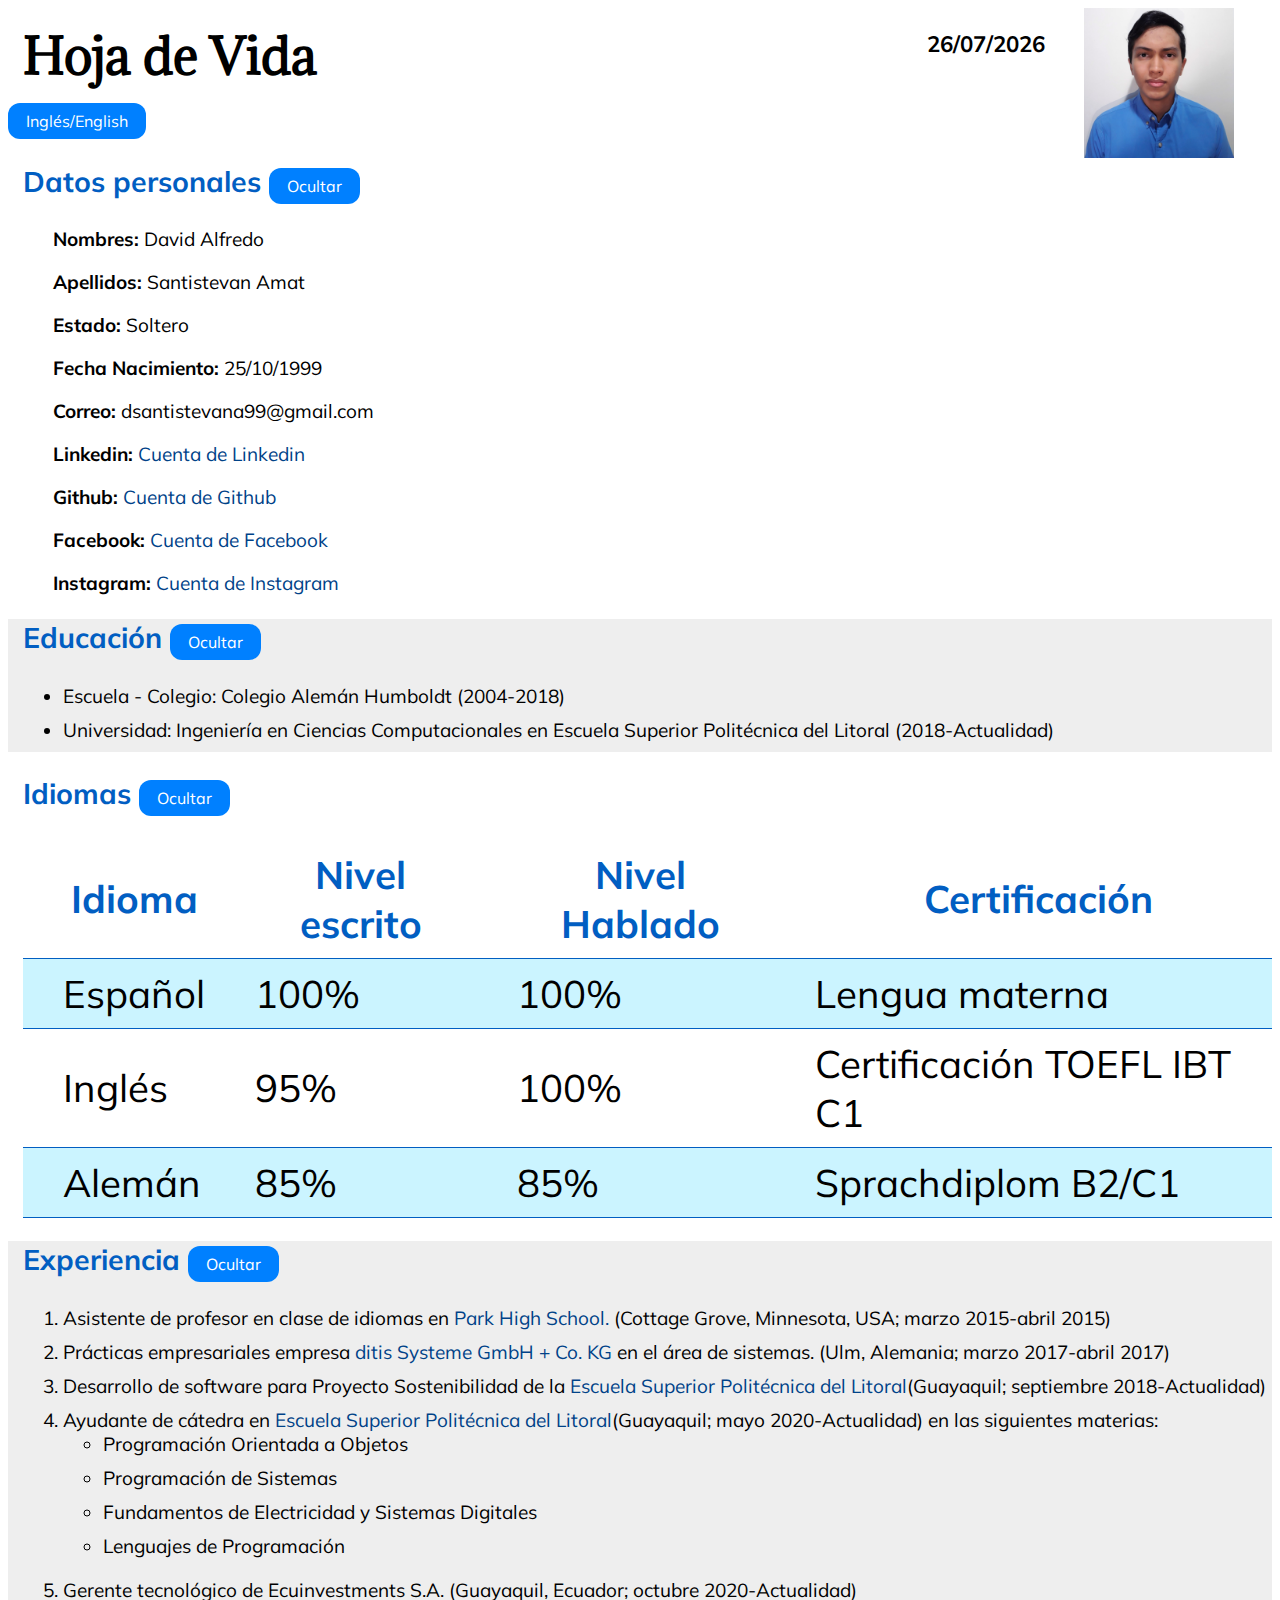
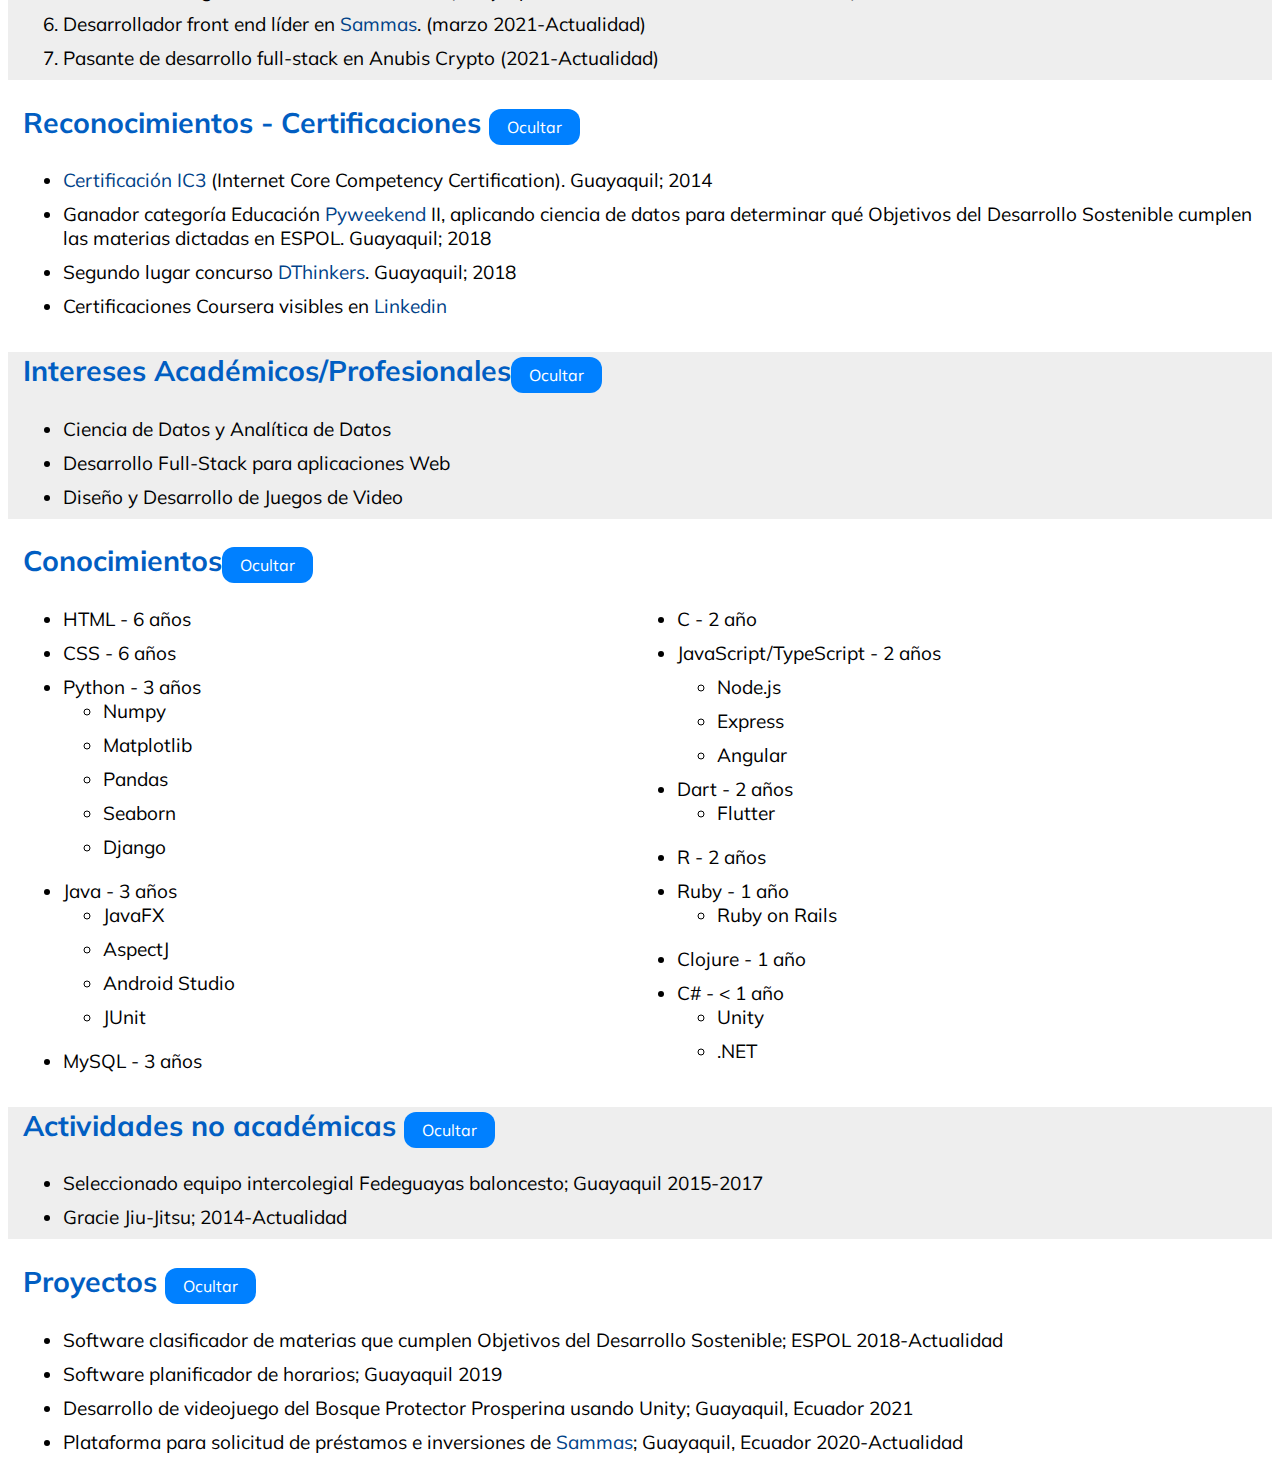
==== commit 7c7798ca: "Small fixes on multi-language support" ====
--- a/hoja_de_vida.html
+++ b/hoja_de_vida.html
@@ -139,8 +139,8 @@
 			</div>
 		</div>
 		<div class="seccion" id="intereses">
-			<h2 class="titulo"> Intereses Académicos/Profesionales<button id='botonCursos' onclick="ocultarSeccion('cursos','botonCursos',1)">Hide</button></h2>
-			<div class="elementos" id="elementos-cursos">
+			<h2 class="titulo"> Intereses Académicos/Profesionales<button id='botonIntereses' onclick="ocultarSeccion('intereses','botonIntereses',0)">Ocultar</button></h2>
+			<div class="elementos" id="elementos-intereses">
 				<ul>
 					<li>Ciencia de Datos y Analítica de Datos</li>
 					<li>Desarrollo Full-Stack para aplicaciones Web</li>
